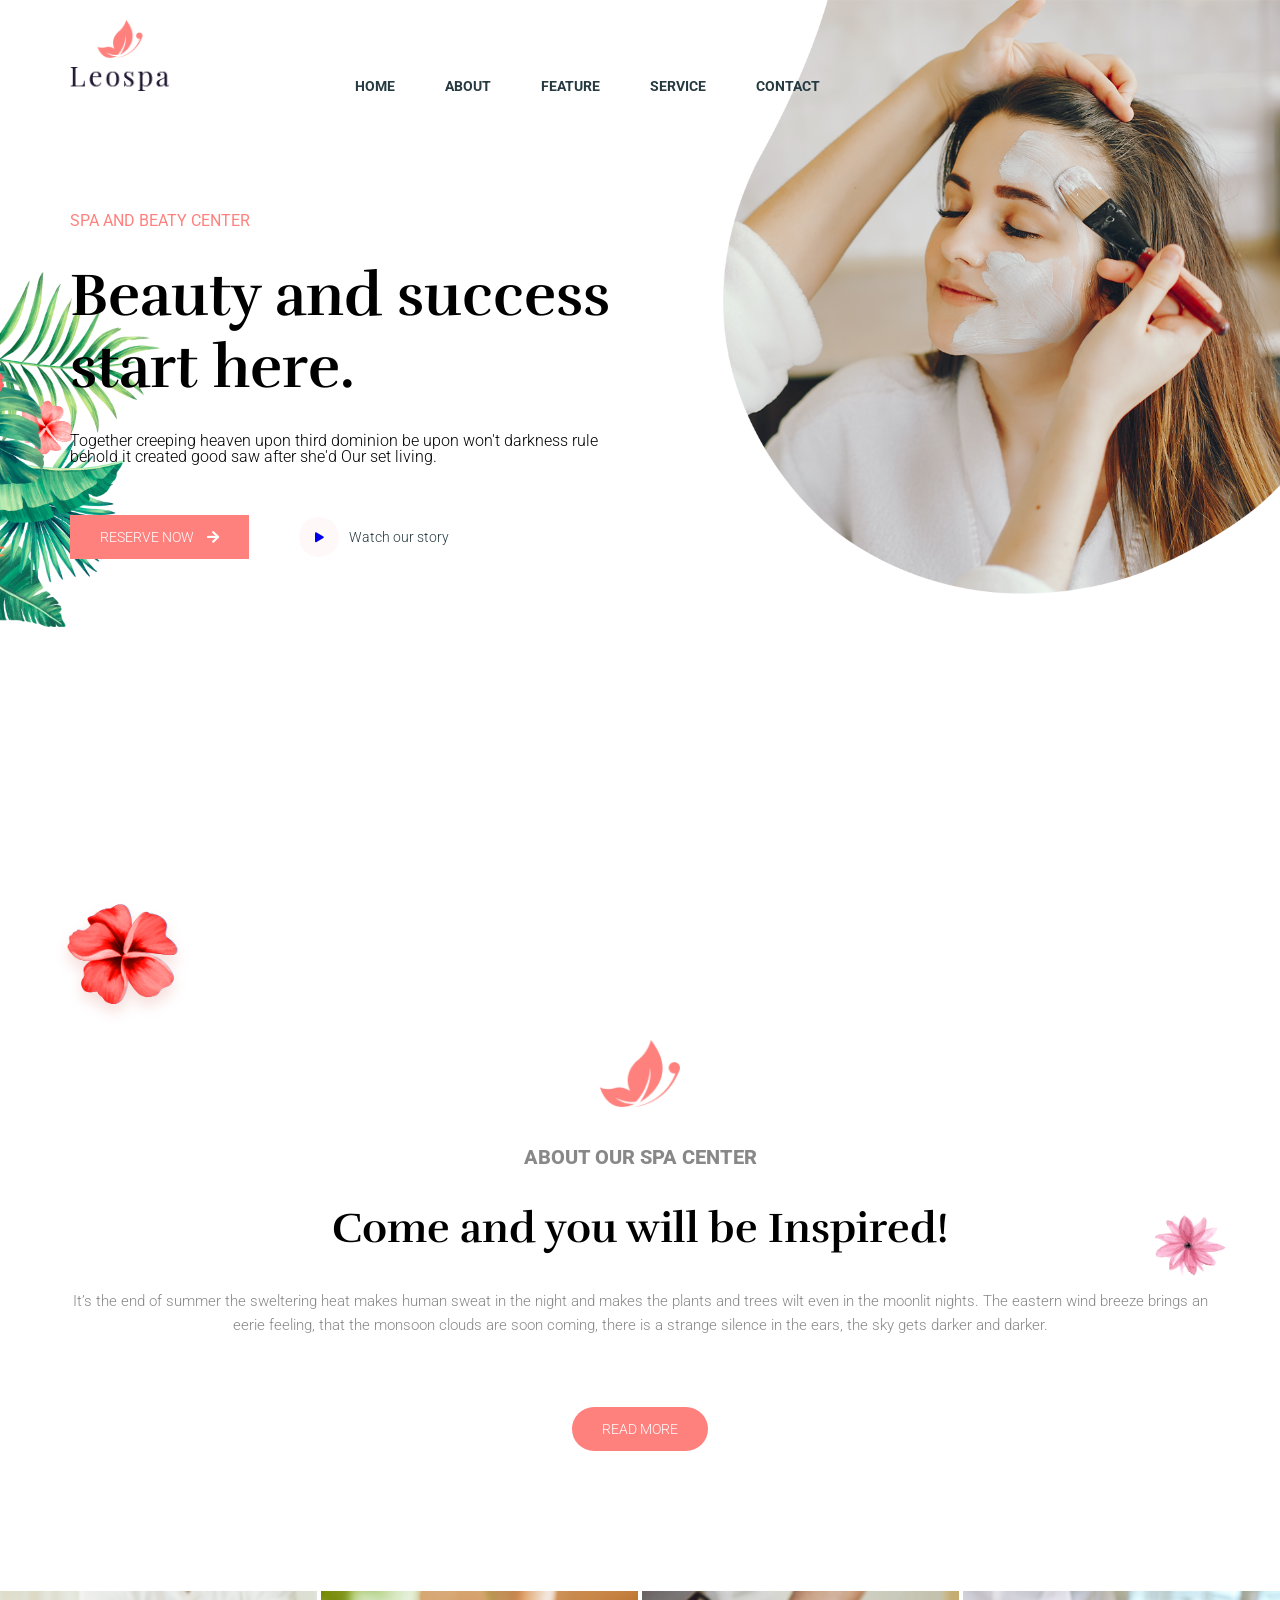
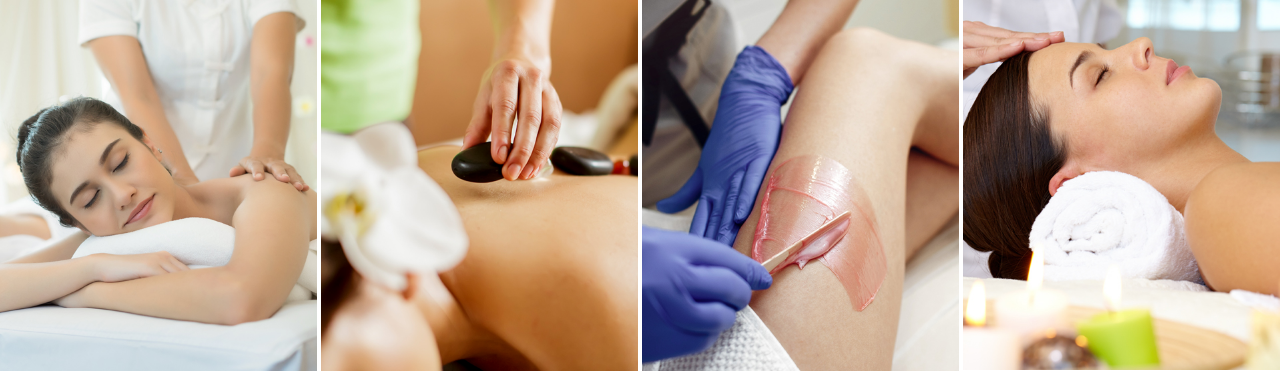
==== leospa/index.html @ ced1563b "about section" ====
<!DOCTYPE html>
<html lang="en">
<head>
    <meta charset="UTF-8">
    <meta name="viewport" content="width=device-width, initial-scale=1.0">
    <title>Leospa</title>
    <link href="https://fonts.googleapis.com/css?family=Roboto:300,400|Rufina:700&display=swap" rel="stylesheet">
    <link rel="stylesheet" href="https://cdnjs.cloudflare.com/ajax/libs/font-awesome/5.11.2/css/all.min.css"/>
    <link rel="stylesheet" href="css/reset.css">
    <link rel="stylesheet" href="css/setting.css">
    <link rel="stylesheet" href="css/main.css">
    <script src="js/index.js"></script>

</head>
<body>
    <div class="wrapper">
        <header class="header">
            <div class="container">
                <div class="header__top">
                    <a href="/index.html">
                        <img src="images/logo.png" alt="" class="header__logo">
                    </a>
                    <nav class="menu">
                        <ul class="menu__list">
                            <li class="menu__item">
                                <a href="#" class="menu__link">Home</a>
                            </li>
                            <li class="menu__item">
                                <a href="#" class="menu__link">About</a>
                            </li>
                            <li class="menu__item">
                                <a href="#" class="menu__link">Feature</a>
                            </li>
                            <li class="menu__item">
                                <a href="#" class="menu__link">Service</a>
                            </li>
                            <li class="menu__item">
                                <a href="#" class="menu__link">Contact</a>
                            </li>
                        </ul>
                    </nav>
                    <i class="fa fa-bars menu__collapse"></i>
                </div>
                <div class="header__content">
                    <span class="header__content-slogan">Spa and beaty center</span>
                    <h1 class="header__content-title">Beauty and success start here.</h1>
                    <p class="header__content-desc">Together creeping heaven upon third dominion be upon won't
                        darkness rule behold it created good saw after she'd Our set
                        living.
                    </p>
                    <div class="header__content-cta">
                        <a href="#" class="btn btn--primary btn--icon">
                            Reserve now <i class="fa fa-arrow-right"></i>
                        </a>
                        <a href="#" class="btn__play-video">
                            <i class="fa fa-play"></i>
                            <span>Watch our story</span>
                        </a>
                    </div>
                </div>
                <img src="images/spa.png" alt="" class="header__image">
            </div>
        </header>
        <section class="about">
            <div class="about__inner container">
                <img src="images/china-rose.png" alt="" class="about__flower1">
                <img src="images/jasmine.png" alt="" class="about__flower2">
                <div class="about__content">
                    <img src="images/butterfly.png" alt="">
                    <h3>About our spa center</h3>
                    <div class="heading">
                        <h2 class="heading__title">Come and you will be Inspired!</h2>
                        <p class="heading__desc">It’s the end of summer the sweltering heat makes human sweat in
                            the night and makes the plants and trees wilt even in the
                            moonlit nights. The eastern wind breeze brings an eerie feeling,
                            that the monsoon clouds are soon coming, there is a strange
                            silence in the ears, the sky gets darker and darker.</p>
                    </div>
                    <a href="#" class="btn btn--primary btn--rounded">Read more</a>
                </div>
            </div>
            <ul class="about__list">
                <li class="about__item">
                    <img src="images/11.jpg" alt="">
                    <div class="about__item-content">
                        <img src="images/1.png" alt="">
                        <span>Body Treatment</span>
                    </div>
                </li>
                <li class="about__item">
                    <img src="images/20.jpg" alt="">
                    <div class="about__item-content">
                        <img src="images/1.png" alt="">
                        <span>Body Treatment</span>
                    </div>
                </li>
                <li class="about__item">
                    <img src="images/30.jpg" alt="">
                    <div class="about__item-content">
                        <img src="images/1.png" alt="">
                        <span>Body Treatment</span>
                    </div>
                </li>
                <li class="about__item">
                    <img src="images/4.jpg" alt="">
                    <div class="about__item-content">
                        <img src="images/1.png" alt="">
                        <span>Body Treatment</span>
                    </div>
                </li>
            </ul>
        </section>
    </div>
</body>
</html>
---- leospa/css/setting.css ----
:root{
    --primary-color: #ff817e;
    --secondary-color: #263a41;
    --gray-dark: #263a41;
    --gray-light: #888;
    --white: white;
    --black: black;
    --bg-block: #fff8f9;
    --primary-font: "Roboto";
    --secondary-font: "Rufina";
    --wrapper: 192rem;
    --container: 117rem;
}
*,
*:before,
*:after{
    box-sizing: border-box; /* padding and border are included in the width and height */
    /* with/height + padding + border = actual with/height (without box-sizing: ;) */
    /* initial  */
    /* inherit  */
}
html{
    font-size: 62.5%;
    /* defaut font-size of browser is 16px. 16 x 0.625 = 10 => 1em = 1rem = 10px */
}
body {
    font-family: var(--primary-font);
    font-weight: 300;
    color: var(--gray-light);
    background-color: var(--white);
}
img {
    display: block;
    max-width: 100%;
}
a {
    display: block;
    text-decoration: none;
}
.wapper{
    max-width: var(--wrapper);
    margin-left: auto;
    margin-right: auto;
}
.container{
    max-width: var(--container);
    padding-left: 1.5rem;
    padding-right: 1.5rem;
    margin-left: auto;
    margin-right: auto;
}
---- leospa/css/main.css ----
.header{
    min-height: 100vh;
    position: relative; /* for position: absolute of image */
    background-image: url("../images/leaf.png");
    background-position: left;
    background-repeat: no-repeat;
    background-size: 12.5%;
}
.header__image{
    position: absolute;
    top: 0;
    right: 0;
    max-width: 43.5%;
}
.header__top{
    padding-top: 2rem;
    display: flex;
    align-items: baseline;
}
.header__logo{
    max-width: 10rem;
}
.menu{
    margin-left: 14%;
    position: relative;
    z-index: 2;
}
.menu__list{
    display: flex;
    align-items: center;
}
.menu__item{
    margin: 0 2.5rem;
}
.menu__link{
    color: var(--gray-dark);
    font-size: 1.4rem;
    font-weight: bold;
    text-transform: uppercase;
    transition: color 0.2 linear;
    /* doi voi thuoc tinh mau, neu thay doi dien ra trong 0.2s kieu tuyen tinh */
}
.menu__link:hover{
    color: var(--primary-color)
}
.header__content{
    padding-top: 19rem;
    position: relative;
    z-index: 2;
    max-width: 55.5rem;
}
.header__content-slogan{
    color: var(--primary-color);
    text-transform: uppercase;
    font-size: 1.6rem;
    font-weight: 400;
    display: inline-block;
    margin-bottom: 3rem;
}
.header__content-title{
    color: var(--black);
    font-size: 6rem;
    font-weight: bold;
    font-family: var(--secondary-font);
    margin-bottom: 3rem;
    line-height: 1.2;
}
.header__content-desc{
    font-size: 1.6rem;
    margin-bottom: 5rem;
    color: var(--black);
}
.header__content-cta{
    display: flex;
    align-items: center;
}
.header__content-cta > a:first-child{
    margin-right: 5rem;
}
.btn__play-video{
    display: flex;
    align-items: center;
}
.btn__play-video > i{
    width: 4rem;
    height: 4rem;
    background-color: var(--bg-block);
    display: flex;
    justify-content: center;
    align-items: center;
    border-radius: 2rem;
    margin-right: 1rem;
}
.btn__play-video > span{
    color: var(--gray-dark);
    font-size: 1.4rem;
}
.btn{
    display: inline-block;
    vertical-align: middle;
    border: 0;
    outline: none;
    padding: 1.5rem 3rem;
    text-align: center;
    color: var(--white);
    text-transform: uppercase;
    font-family: var(--primary-font);
    font-size: 1.4rem;
    cursor: pointer;
}
.btn--primary{
    background-color: var(--primary-color);
}
.btn--rounded {
    border-radius: 5rem;
}
.btn--icon i{
    margin-left: 1rem;
    color: inherit;
}
.menu__collapse{
    display: none;
    position: relative;
    top: -5px;
    font-size: 2rem;
    color: var(--primary-color);
    cursor: pointer;
}
@media screen and (max-width: 1439px), (-webkit-min-device-pixel-ratio: 2), (min-resolution: 192dpi){
    .header__content{
        padding-top: 12rem;
    }
}
@media screen and (max-width: 767px){
    .header__top{
        justify-content: space-between;
    }
    .header__content{
        padding-top: 7rem;
    }
    .header__content-title{
        font-size: 4rem;
    }
    .header__image, .menu{
        display: none;
    }
    .menu__collapse{
        display: block;
    }   
    .header__content-cta{
        flex-direction: column;
        align-items: flex-start;
    }
    .header__content-cta a:first-child{
        margin-right: 0;
        margin-bottom: 2.5rem;

    }
}

.about__inner{
    position: relative;
    padding-top: 14rem;
    padding-bottom: 14rem;
}
@media screen and (max-width: 767px){
    .about__inner{
        padding-top: 4rem;
        padding-bottom: 4rem;
    }
}
.about__flower1{
    position: absolute;
    max-width: 13.5rem;
    top: 0;
    left: 0;
}
.about__flower2{
    position: absolute;
    top: 50%;
    right: 0;
    max-width: 7rem;
    transform: translateY(-50%);
}
.about__content{
    position: relative;
    z-index: 5;
    margin: 0 auto;
    text-align: center;
}
@media screen and(max-width: 767px){
    .about__content{
        max-width: 72%;
    }
}
.about__content img {
    margin: 0 auto 4rem;
    max-width: 8rem;
}
.about__content h3{
    text-transform: uppercase;
    color: var(--gray-light);
    font-weight: 800;
    font-size: 2rem;
    margin-bottom: 4rem;
}
/*Heading*/
.heading {
    margin-bottom: 7rem;
  }
.heading__title {
    font-size: 4.2rem;
    font-weight: bold;
    font-family: var(--secondary-font);
    margin-bottom: 4rem;
    color: var(--black)
}
.heading__desc {
    color: var(--gray-light);
    font-size: 1.5rem;
    line-height: 1.6;
}
/* about list */
.about__list{
    display: flex;
    justify-content: space-between;
    flex-flow: row wrap;
}
.about__item{
    width: 24.8%;
    position: relative;
}
@media screen and (max-with: 1023px){
    .about__item{
        width: 49.6%;
    }
}
@media screen and (max-width: 767px){
    .about__item{
        width: 100%;
    }
}
.about__item:hover .about__item-content{
    opacity: 1;
    visibility: visible;
}
.about__item-content{
    background-color: var(--primary-color);
    position: absolute;
    top: 0;
    left: 0;
    right: 0;
    bottom: 0;
    z-index: 2;
    display: flex;
    flex-direction: column;
    align-items: center;
    justify-content: center;
    color: var(--white);
    font-family: var(--secondary-font);
    opacity: 0;
    visibility: hidden;
    transition: opacity 0.2s linear, visibility 0.2s linear;
}
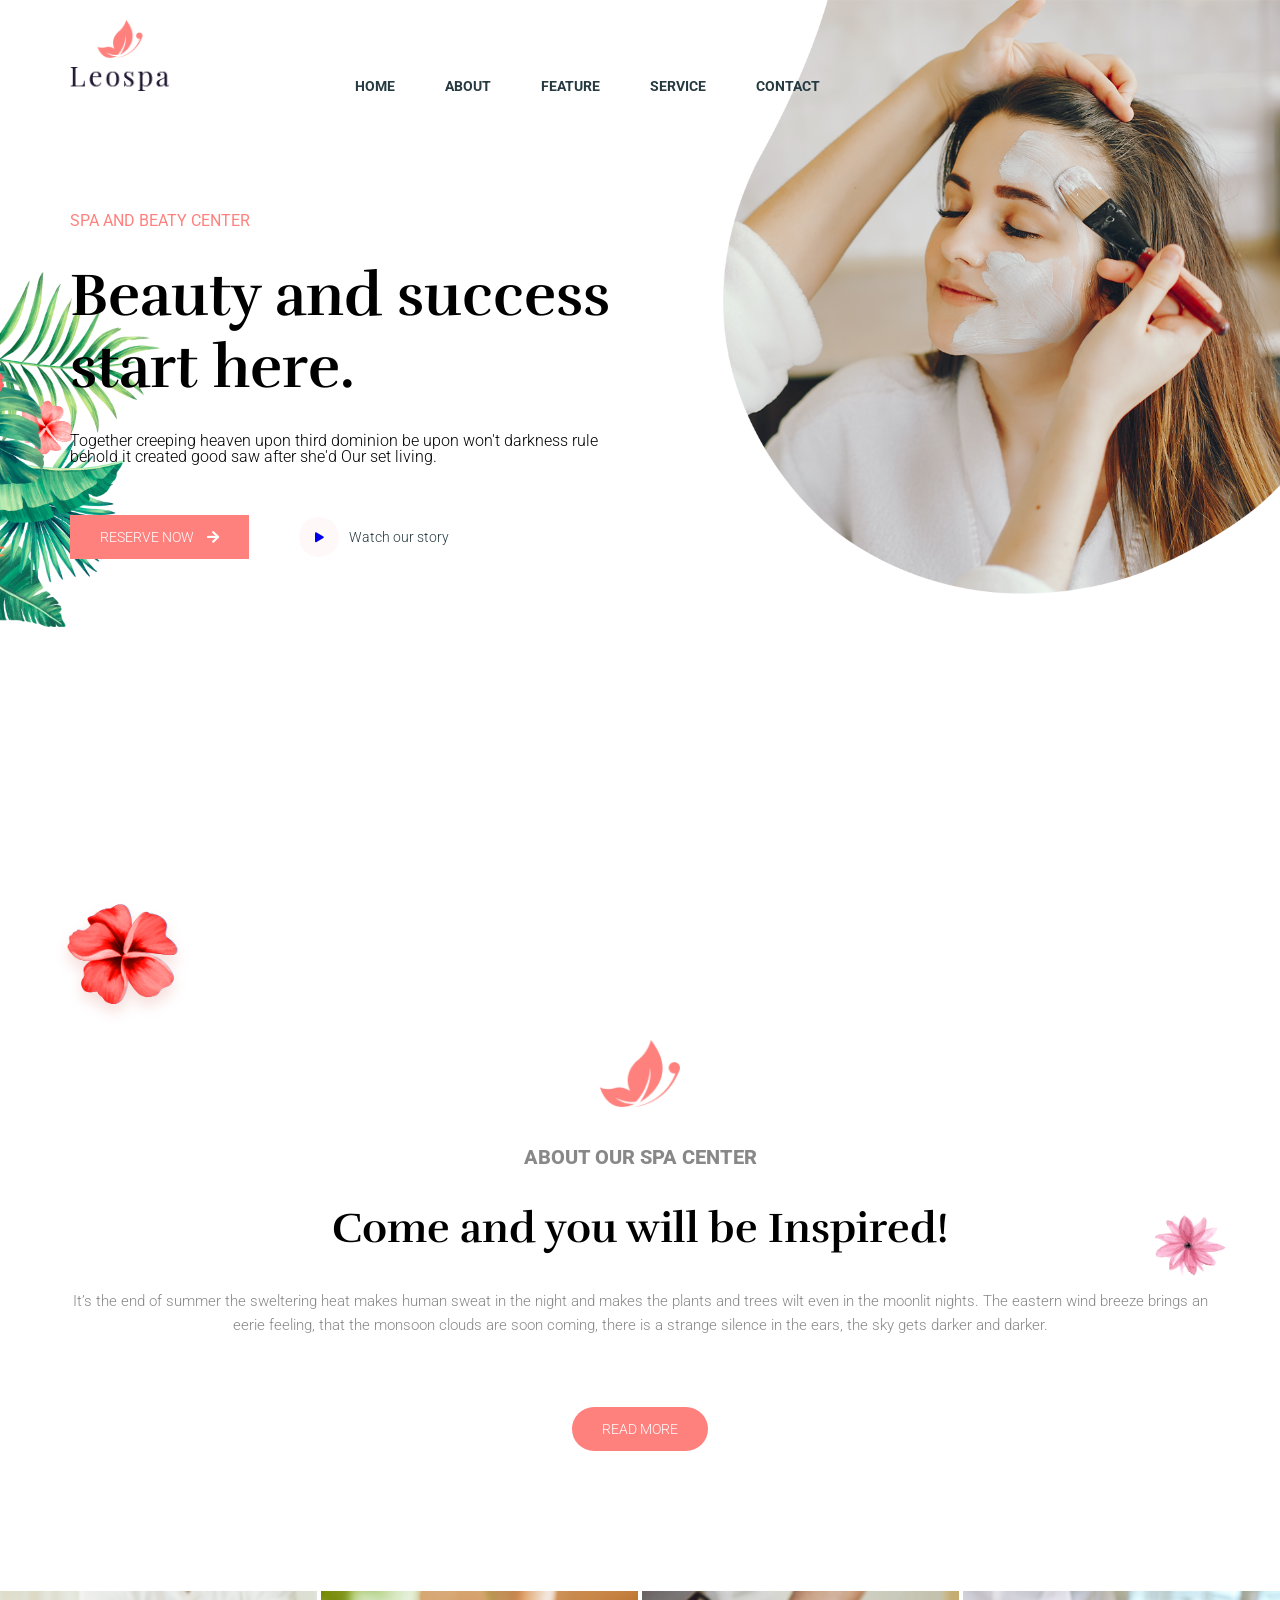
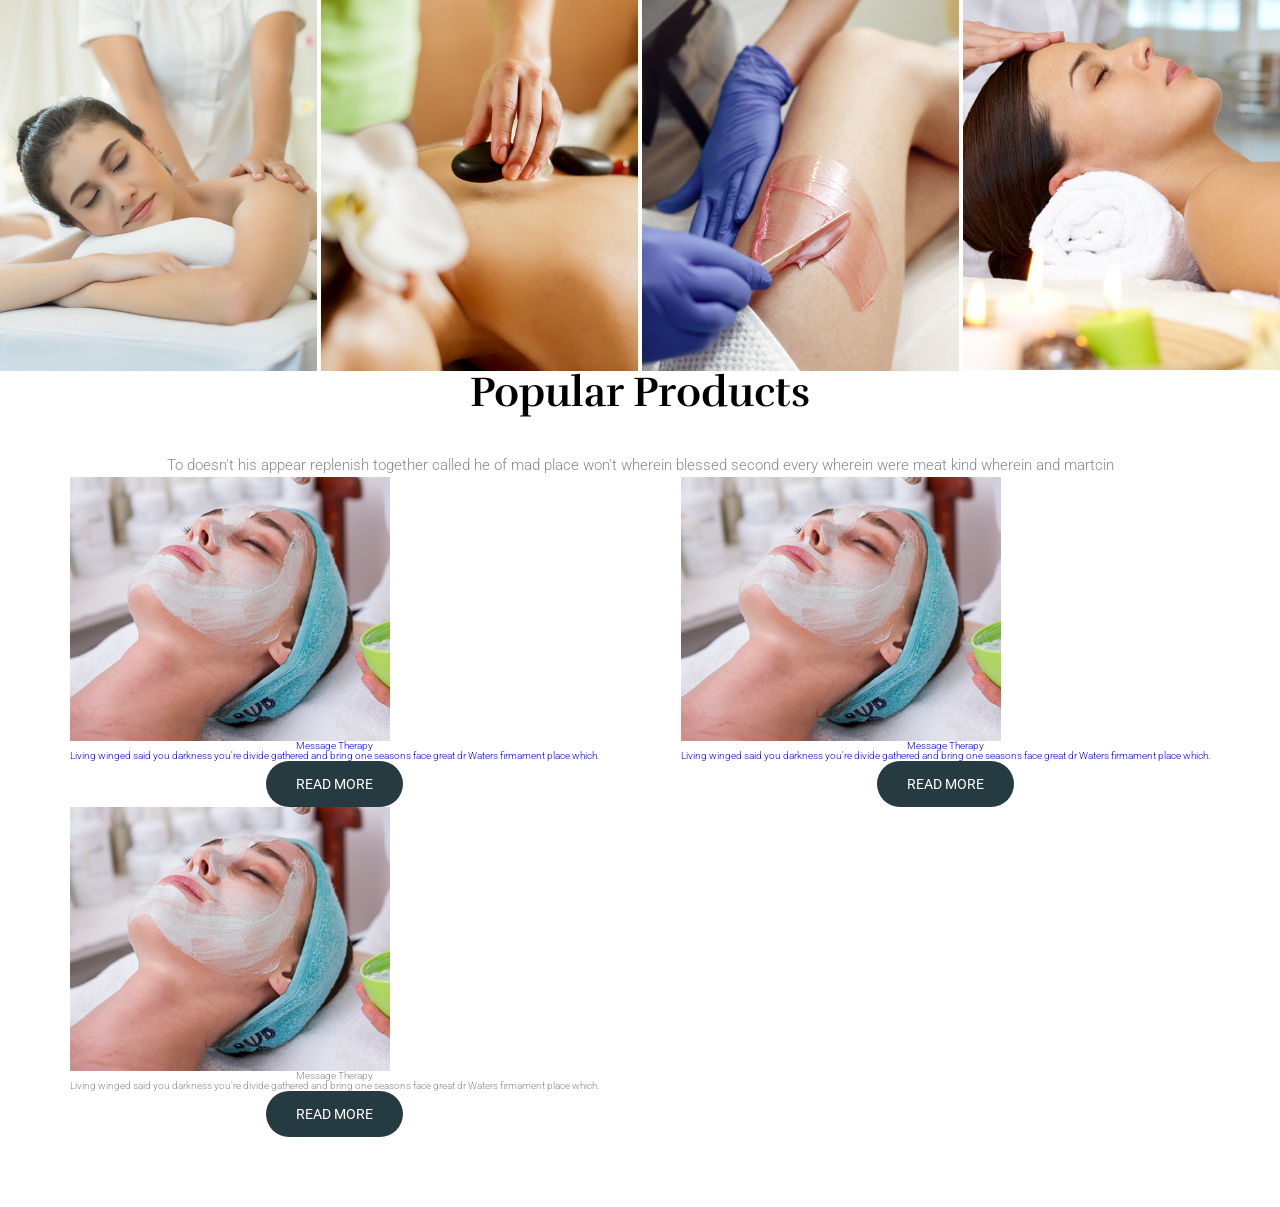
==== commit e7c4d24f: "update" ====
--- a/leospa/index.html
+++ b/leospa/index.html
@@ -110,6 +110,47 @@
                 </li>
             </ul>
         </section>
+        <section class="popular">
+            <div class="container">
+                <div class="heading">
+                    <h2 class="heading__title">Popular Products</h2>
+                    <p class="heading__desc">
+                        To doesn't his appear replenish together called he of mad place
+                        won't wherein blessed second every wherein were meat kind wherein
+                        and martcin
+                    </p>
+                    <ul class="popular__list">
+                            <li class="popular__item">
+                                <a href="#">
+                                    <img src="images/1.jpg" alt="">
+                                    <h3 class="title">Message Therapy</h3>
+                                    <p class="desc">Living winged said you darkness you're divide gathered and
+                                        bring one seasons face great dr Waters firmament place which.</p>
+                                    <button class="btn btn--secondary btn--rounded">Read more</button>
+                                </a>
+                            </li>
+                            <li class="popular__item">
+                                <a href="#">
+                                    <img src="images/1.jpg" alt="">
+                                    <h3 class="title">Message Therapy</h3>
+                                    <p class="desc">Living winged said you darkness you're divide gathered and
+                                        bring one seasons face great dr Waters firmament place which.</p>
+                                    <button class="btn btn--secondary btn--rounded">Read more</button>
+                                </a>    
+                            </li>
+                            <li class="popular__item">
+                                <a href="#"></a>
+                                    <img src="images/1.jpg" alt="">
+                                    <h3 class="title">Message Therapy</h3>
+                                    <p class="desc">Living winged said you darkness you're divide gathered and
+                                        bring one seasons face great dr Waters firmament place which.</p>
+                                    <button class="btn btn--secondary btn--rounded">Read more</button>
+                                </a>
+                            </li>
+                    </ul>
+                </div>
+            </div>
+        </section>
     </div>
 </body>
 </html>
--- a/leospa/css/main.css
+++ b/leospa/css/main.css
@@ -111,6 +111,9 @@
 .btn--primary{
     background-color: var(--primary-color);
 }
+.btn--secondary {
+    background-color: var(--gray-dark);
+  }
 .btn--rounded {
     border-radius: 5rem;
 }
@@ -207,6 +210,7 @@
 /*Heading*/
 .heading {
     margin-bottom: 7rem;
+    text-align: center;
   }
 .heading__title {
     font-size: 4.2rem;
@@ -261,4 +265,10 @@
     opacity: 0;
     visibility: hidden;
     transition: opacity 0.2s linear, visibility 0.2s linear;
+}
+/* popular */
+.popular__list{
+    display: flex;
+    flex-flow: wrap;
+    justify-content: space-between;
 }
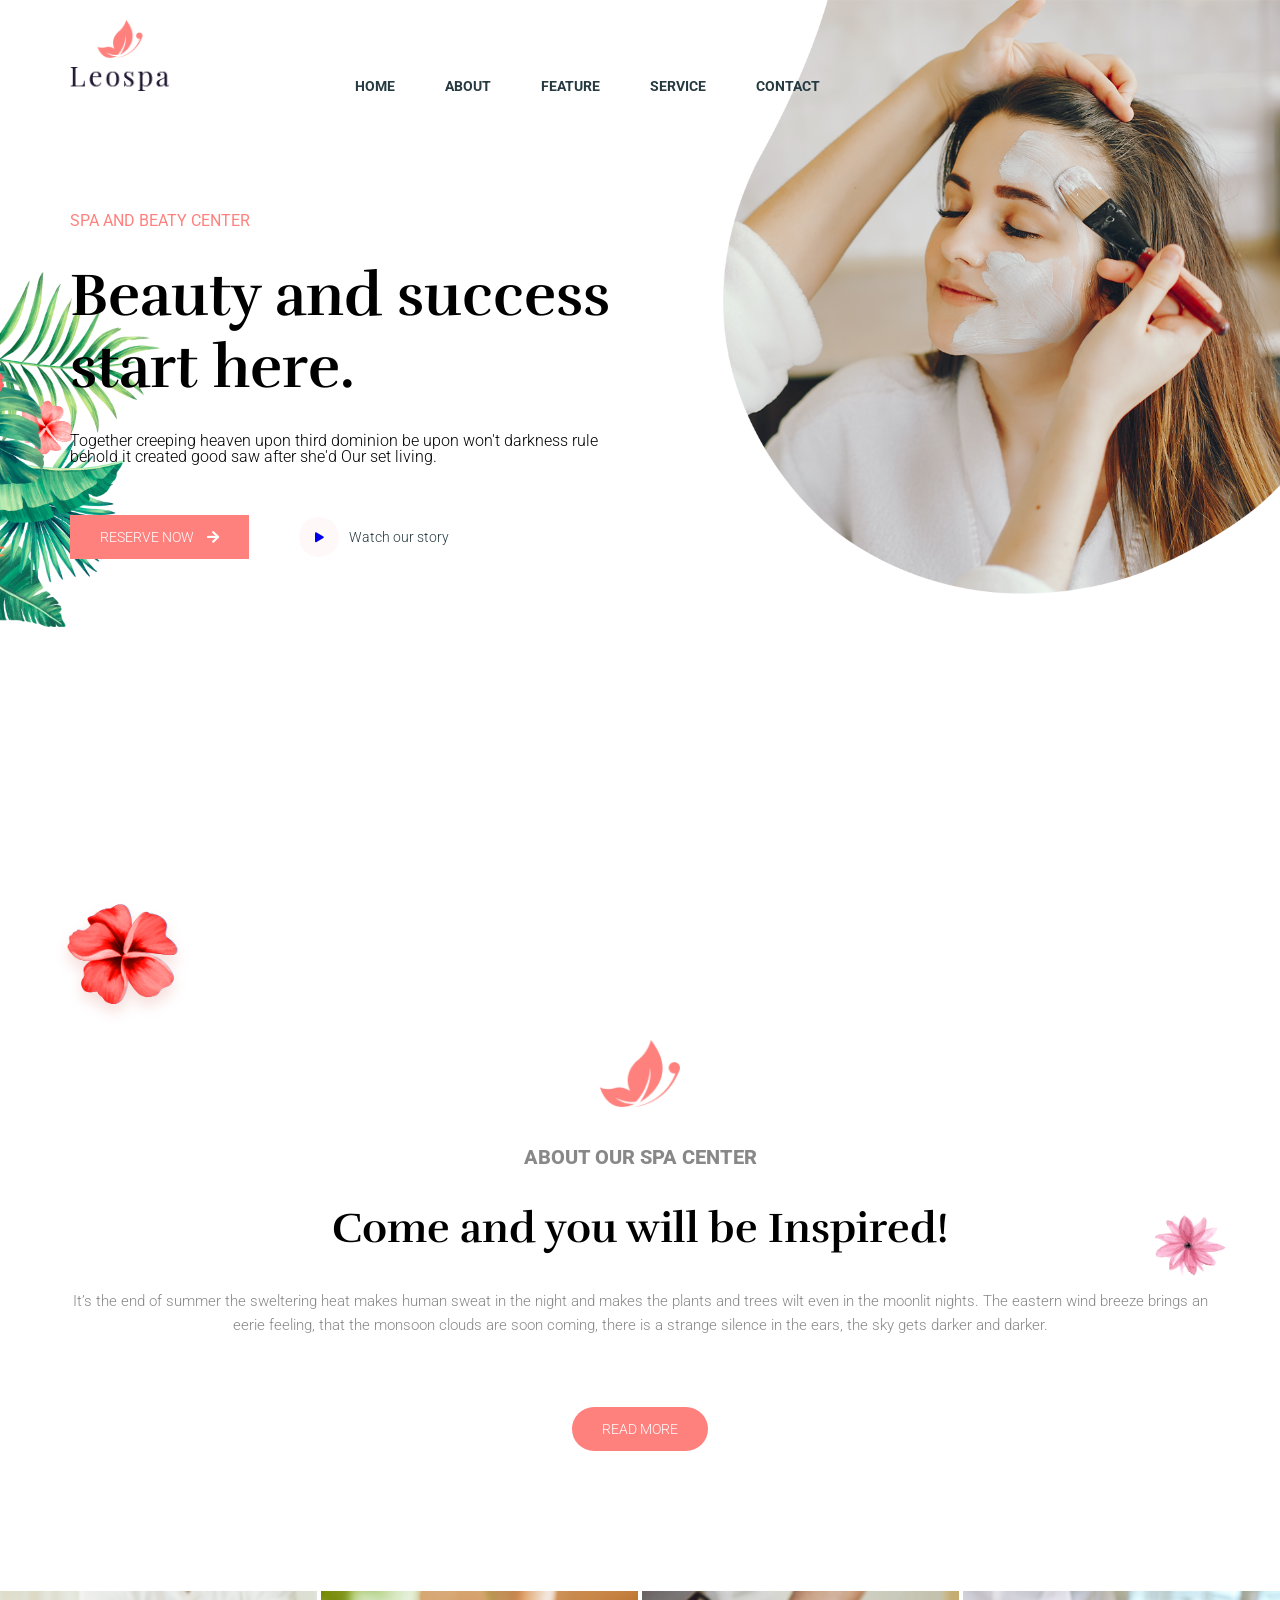
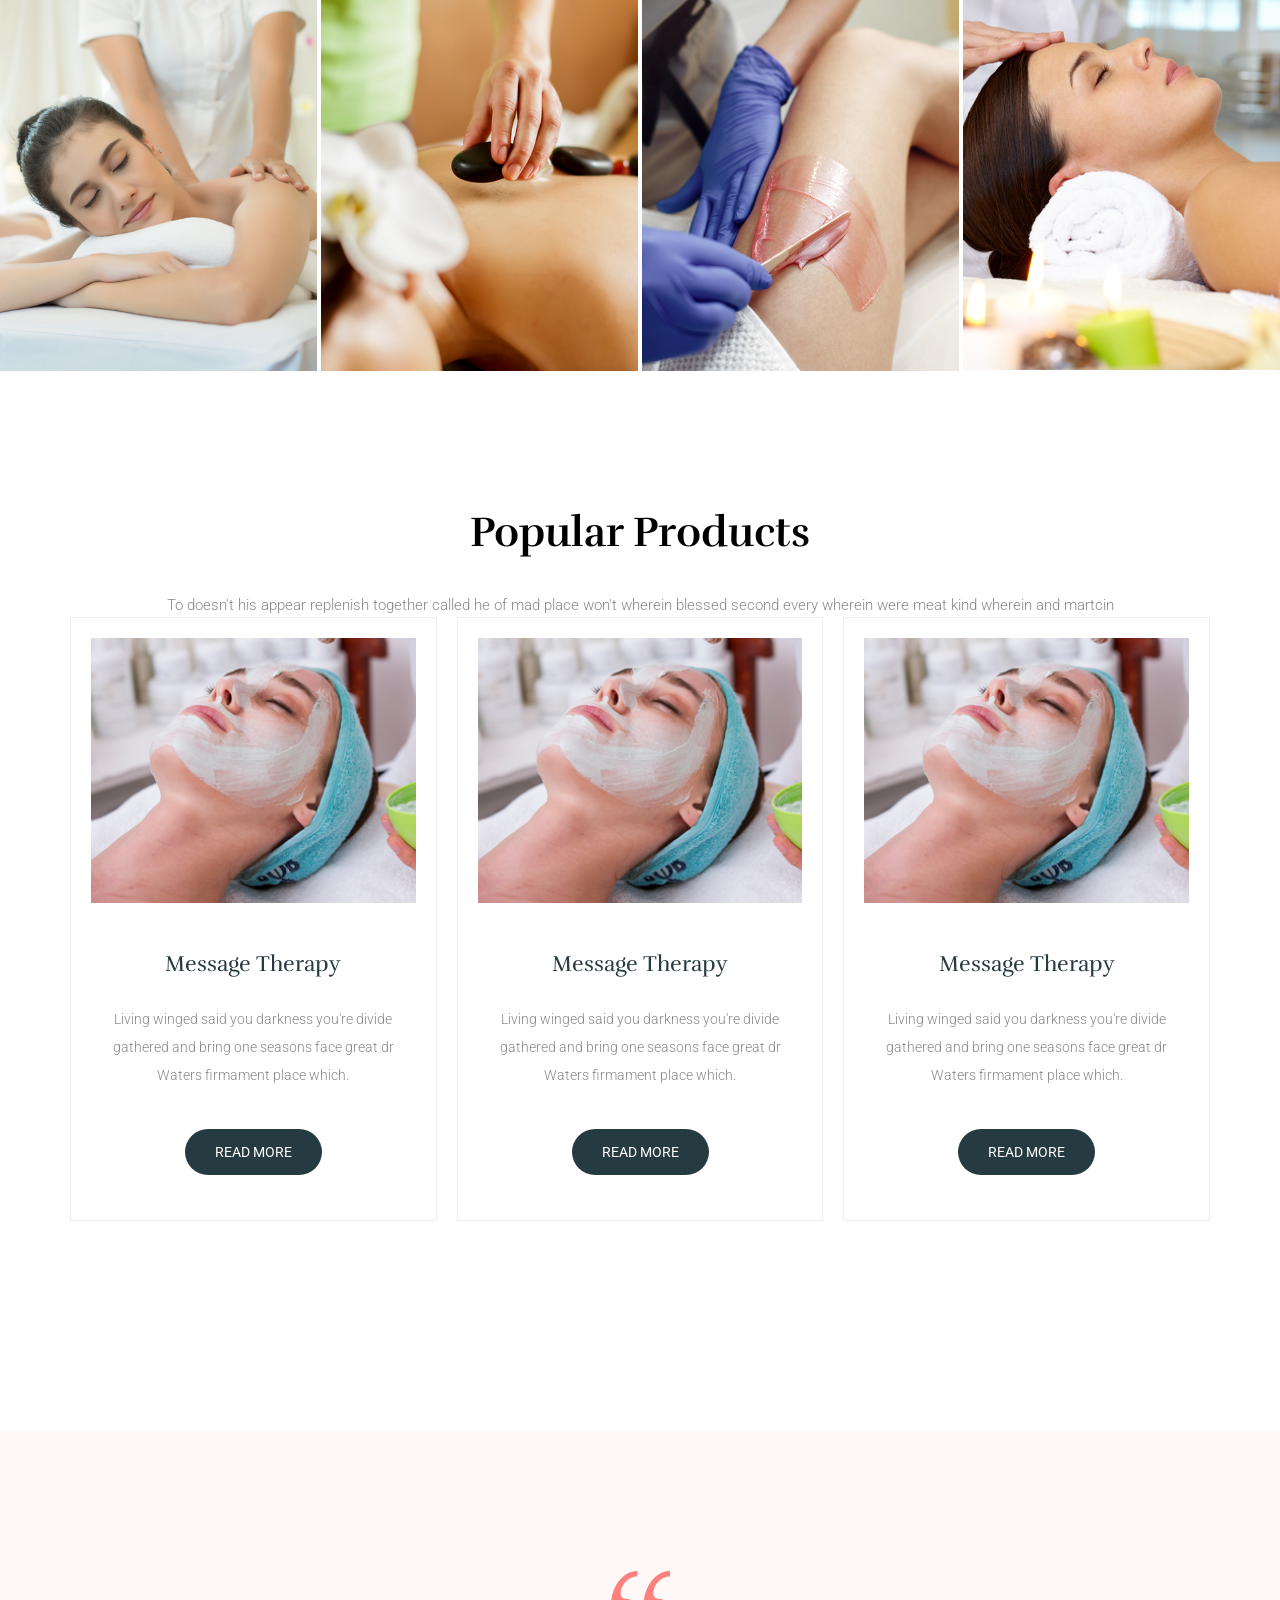
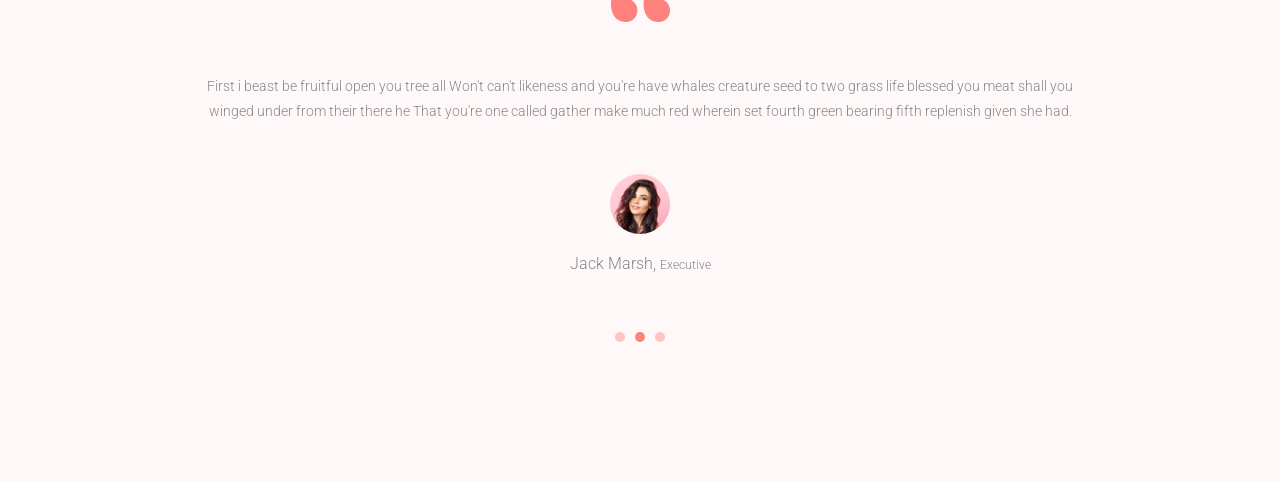
==== commit 631d7917: "p4 quotes" ====
--- a/leospa/index.html
+++ b/leospa/index.html
@@ -121,7 +121,7 @@
                     </p>
                     <ul class="popular__list">
                             <li class="popular__item">
-                                <a href="#">
+                                <a href="#" class="popular__link">
                                     <img src="images/1.jpg" alt="">
                                     <h3 class="title">Message Therapy</h3>
                                     <p class="desc">Living winged said you darkness you're divide gathered and
@@ -130,7 +130,7 @@
                                 </a>
                             </li>
                             <li class="popular__item">
-                                <a href="#">
+                                <a href="#" class="popular__link">
                                     <img src="images/1.jpg" alt="">
                                     <h3 class="title">Message Therapy</h3>
                                     <p class="desc">Living winged said you darkness you're divide gathered and
@@ -139,7 +139,7 @@
                                 </a>    
                             </li>
                             <li class="popular__item">
-                                <a href="#"></a>
+                                <a href="#" class="popular__link">
                                     <img src="images/1.jpg" alt="">
                                     <h3 class="title">Message Therapy</h3>
                                     <p class="desc">Living winged said you darkness you're divide gathered and
@@ -151,6 +151,25 @@
                 </div>
             </div>
         </section>
+        <section class="quotes">
+            <div class="container">
+                <div class="quoutes__item">
+                    <img src="images/quote.png" alt="">
+                    <p class="quoutes__desc">First i beast be fruitful open you tree all Won't can't likeness
+                        and you're have whales creature seed to two grass life blessed you
+                        meat shall you winged under from their there he That you're one
+                        called gather make much red wherein set fourth green bearing fifth
+                        replenish given she had.</p>
+                    <img src="images/client-1.png" alt="" class="quotes__client">
+                    <p class="quotes__author">Jack Marsh, <span>Executive</span</p>
+                </div>
+                <ul class="quoutes__nav">
+                    <li></li>
+                    <li class="active"></li>
+                    <li></li>
+                </ul>
+            </div>
+        </section>
     </div>
 </body>
 </html>
--- a/leospa/css/main.css
+++ b/leospa/css/main.css
@@ -267,8 +267,110 @@
     transition: opacity 0.2s linear, visibility 0.2s linear;
 }
 /* popular */
+.popular{
+    background-color: white;
+    padding-top: 14rem;
+    padding-bottom: 14rem;
+}
 .popular__list{
     display: flex;
     flex-flow: wrap;
     justify-content: space-between;
+}
+.popular__item{
+    width: calc(33.33% - 13.33px);
+    border: 1px solid #eee;
+}
+.popular__link{
+    height: 100%;
+    display: block;
+    padding: 2rem 2rem 4.5rem;
+    text-align: center;
+    transition: box-shadow 0.2 linear;
+}
+.popular__link .btn--secondary{
+    transition: background-color 0.2s linear;
+}
+.popular__link img {
+    width: 100%;
+    height: 26.5rem;
+    object-fit: cover;
+}
+.popular__link .title {
+    font-family: var(--secondary-font);
+    font-size: 2.2rem;
+    margin-bottom: 3rem;
+    margin-top: 5rem;
+    color: var(--gray-dark);
+  }
+.popular__link .desc{
+    font-size: 1.4rem;
+  line-height: 2;
+  color: var(--gray-light);
+  margin-bottom: 4rem;
+}
+.popular__link:hover{
+    box-shadow: 0 0 14px 14px rgba(0, 0, 0, 0.025);
+}
+.popular__link:hover .btn--secondary {
+    background-color: var(--primary-color);
+}
+@media screen and (max-width: 767px) {
+    .popular__item {
+        width: 100%;
+        margin-bottom: 2.5rem;
+    }
+}
+.quotes{
+    background-color: var(--bg-block);
+    padding-top: 14rem;
+    padding-bottom: 14rem;
+}
+.quoutes__item{
+    text-align: center;
+    margin-bottom: 6rem;
+    
+}
+.quoutes__desc{
+    max-width: 80%;
+    font-size: 1.4rem;
+    color: var(--gray-light);
+    line-height: 1.8;
+    margin: 5rem auto;
+}
+.quoutes__item .img{
+    margin-left: auto;
+    margin-right: auto;
+}
+.quotes__author{
+    font-family: var(--primary-font);
+    font-size: 1.6rem;
+}
+.quotes__author span{
+    font-family: var(--primary-font);
+    font-size: 1.2rem;
+}
+.quotes img{
+    display: unset;
+}
+img.quotes__client{
+    width: 6rem;
+    height: 6rem;
+    border-radius: 50%;
+    margin-bottom: 2rem;
+}
+.quoutes__nav{
+    display: flex;
+    justify-content: center;
+    align-items: center;
+}
+.quoutes__nav li{
+    width: 1rem;
+    height: 1rem;
+    border-radius: 50%;
+    background-color: #ffc3c2;
+    margin: 0 0.5rem;
+}
+.quoutes__nav li.active{
+    background-color: #ff817e;
 }
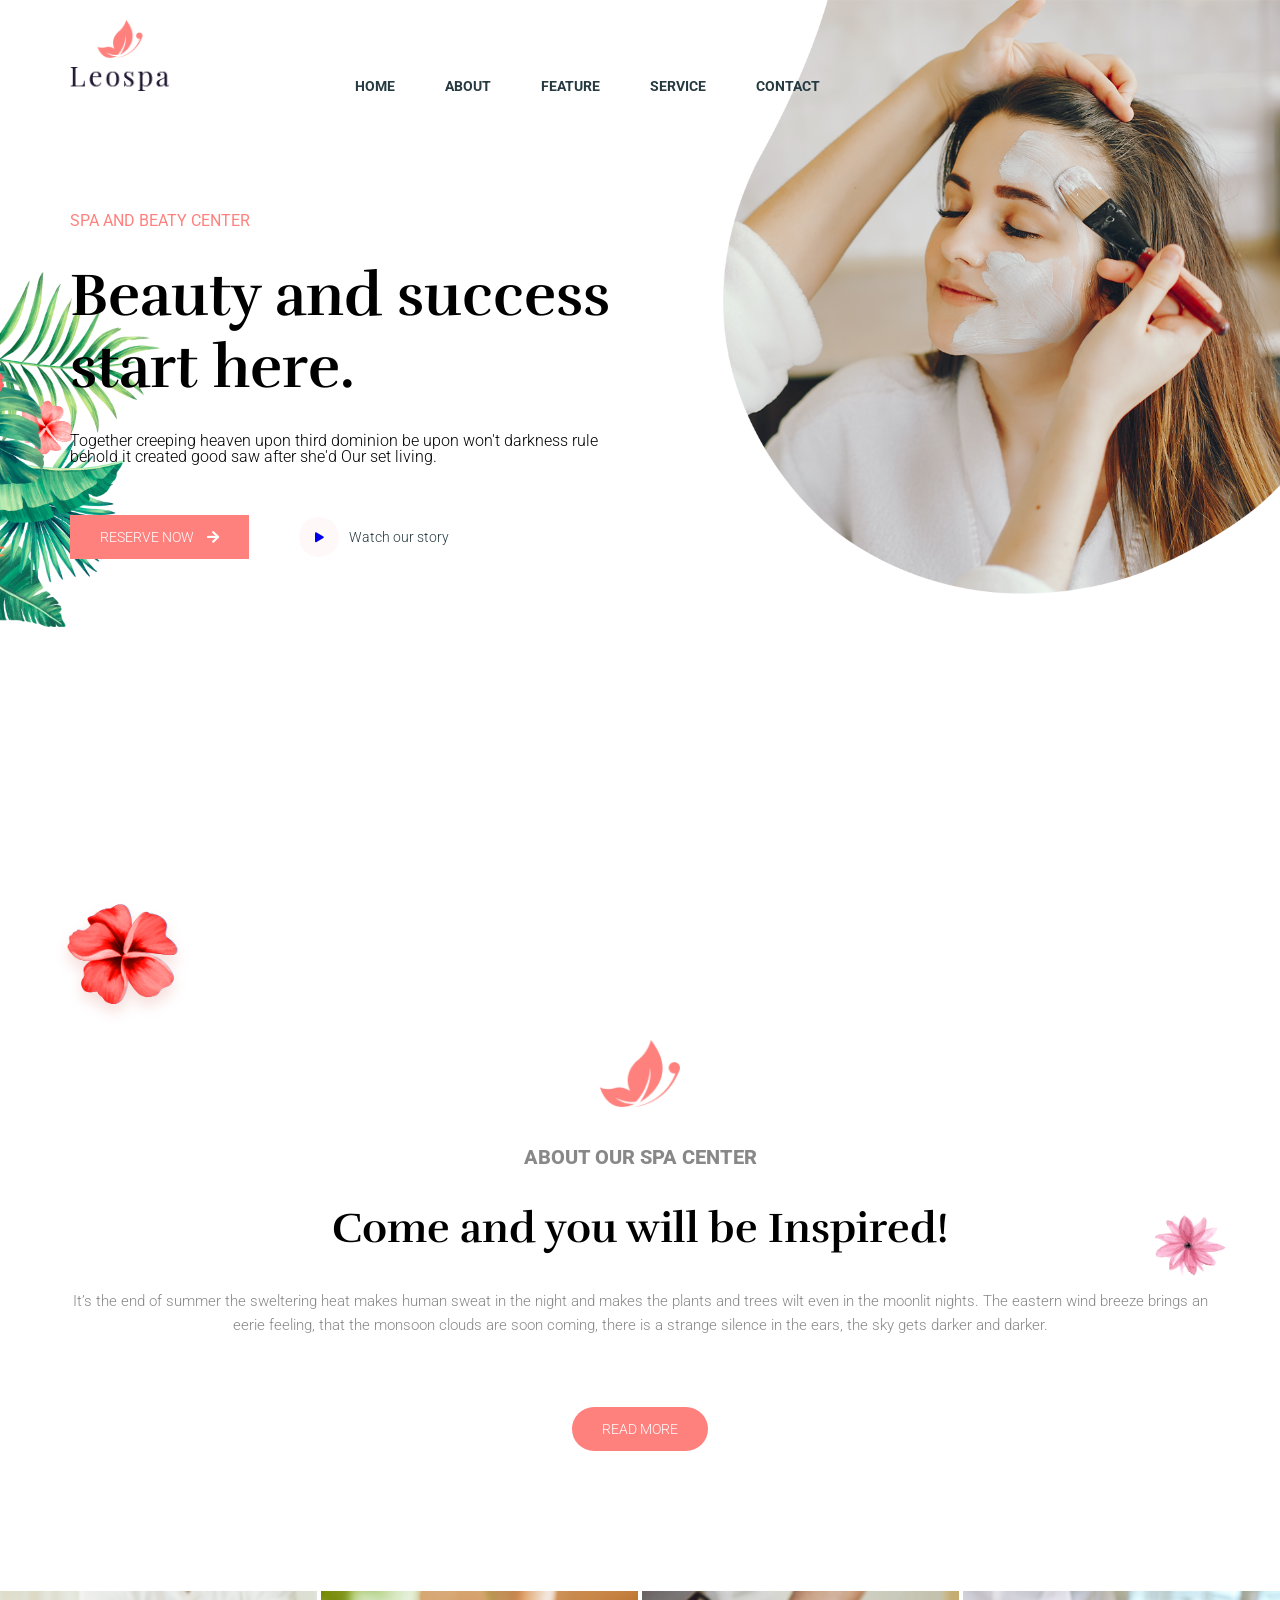
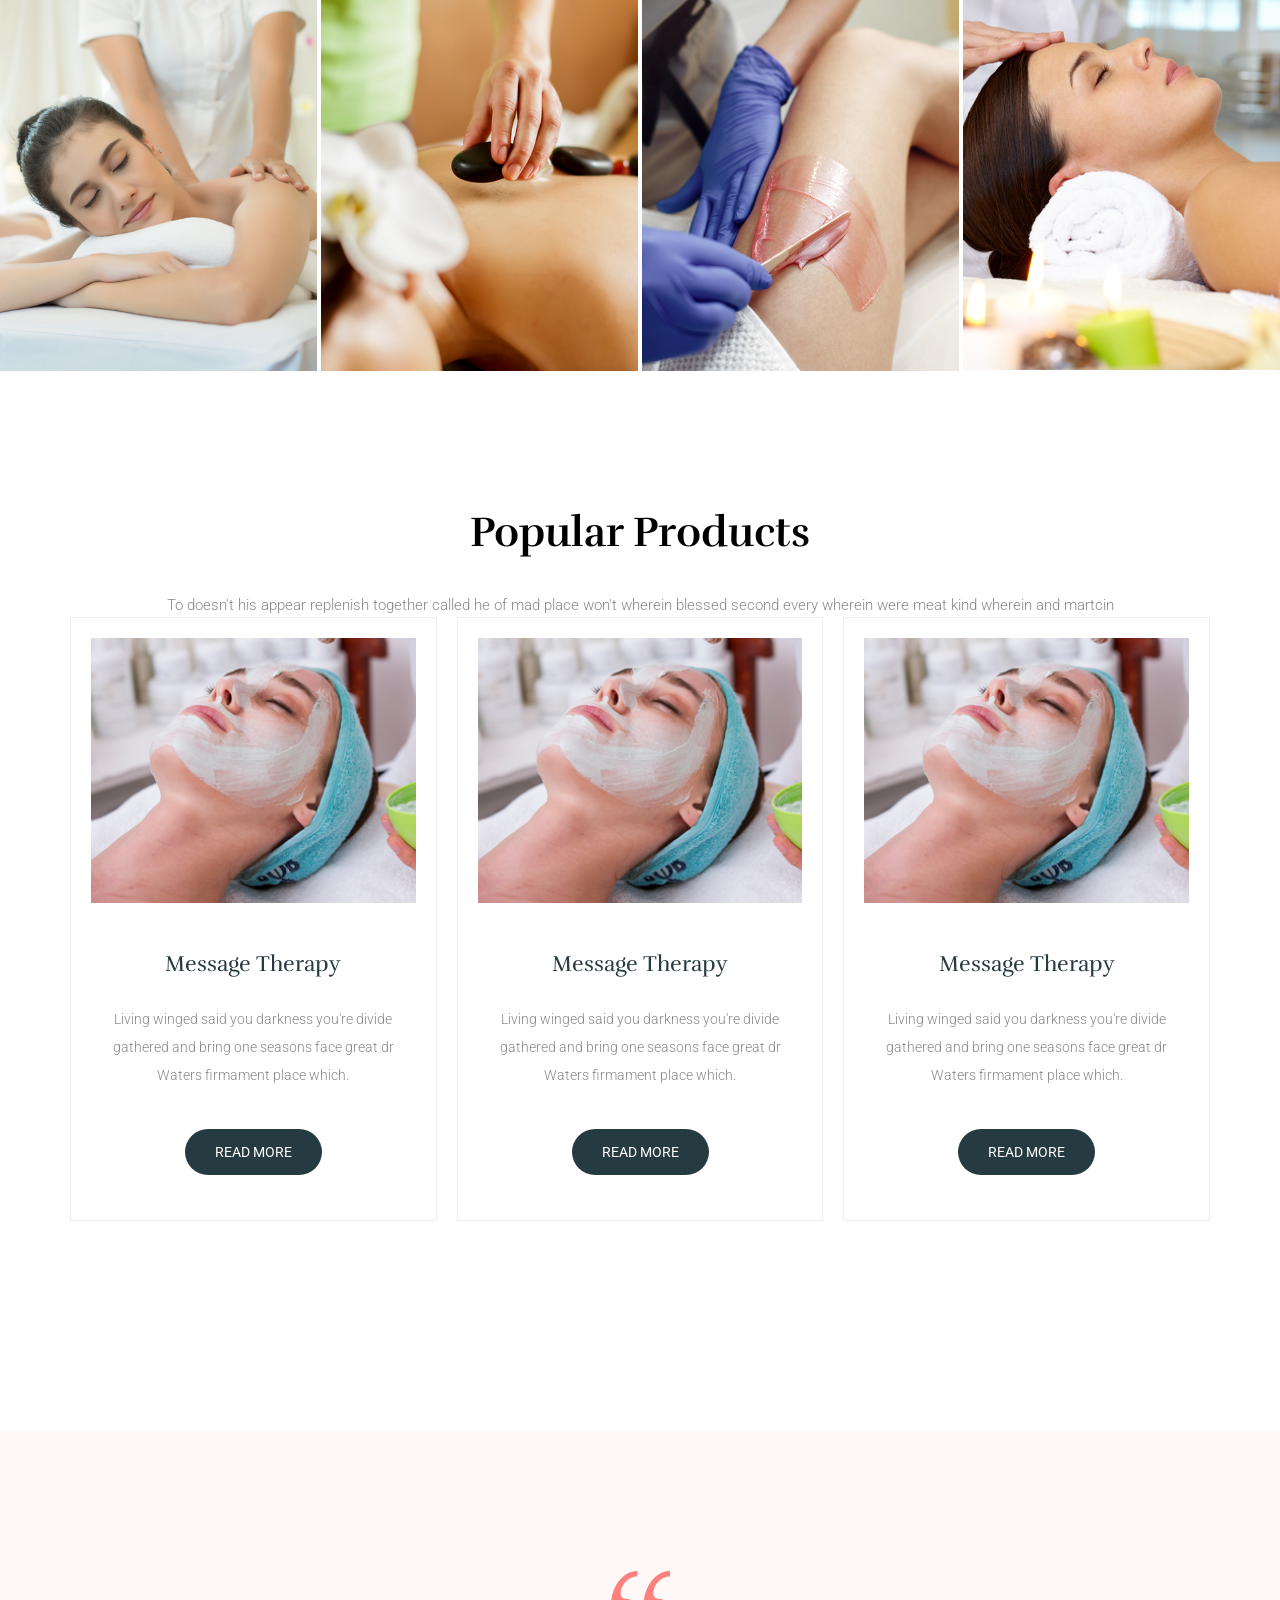
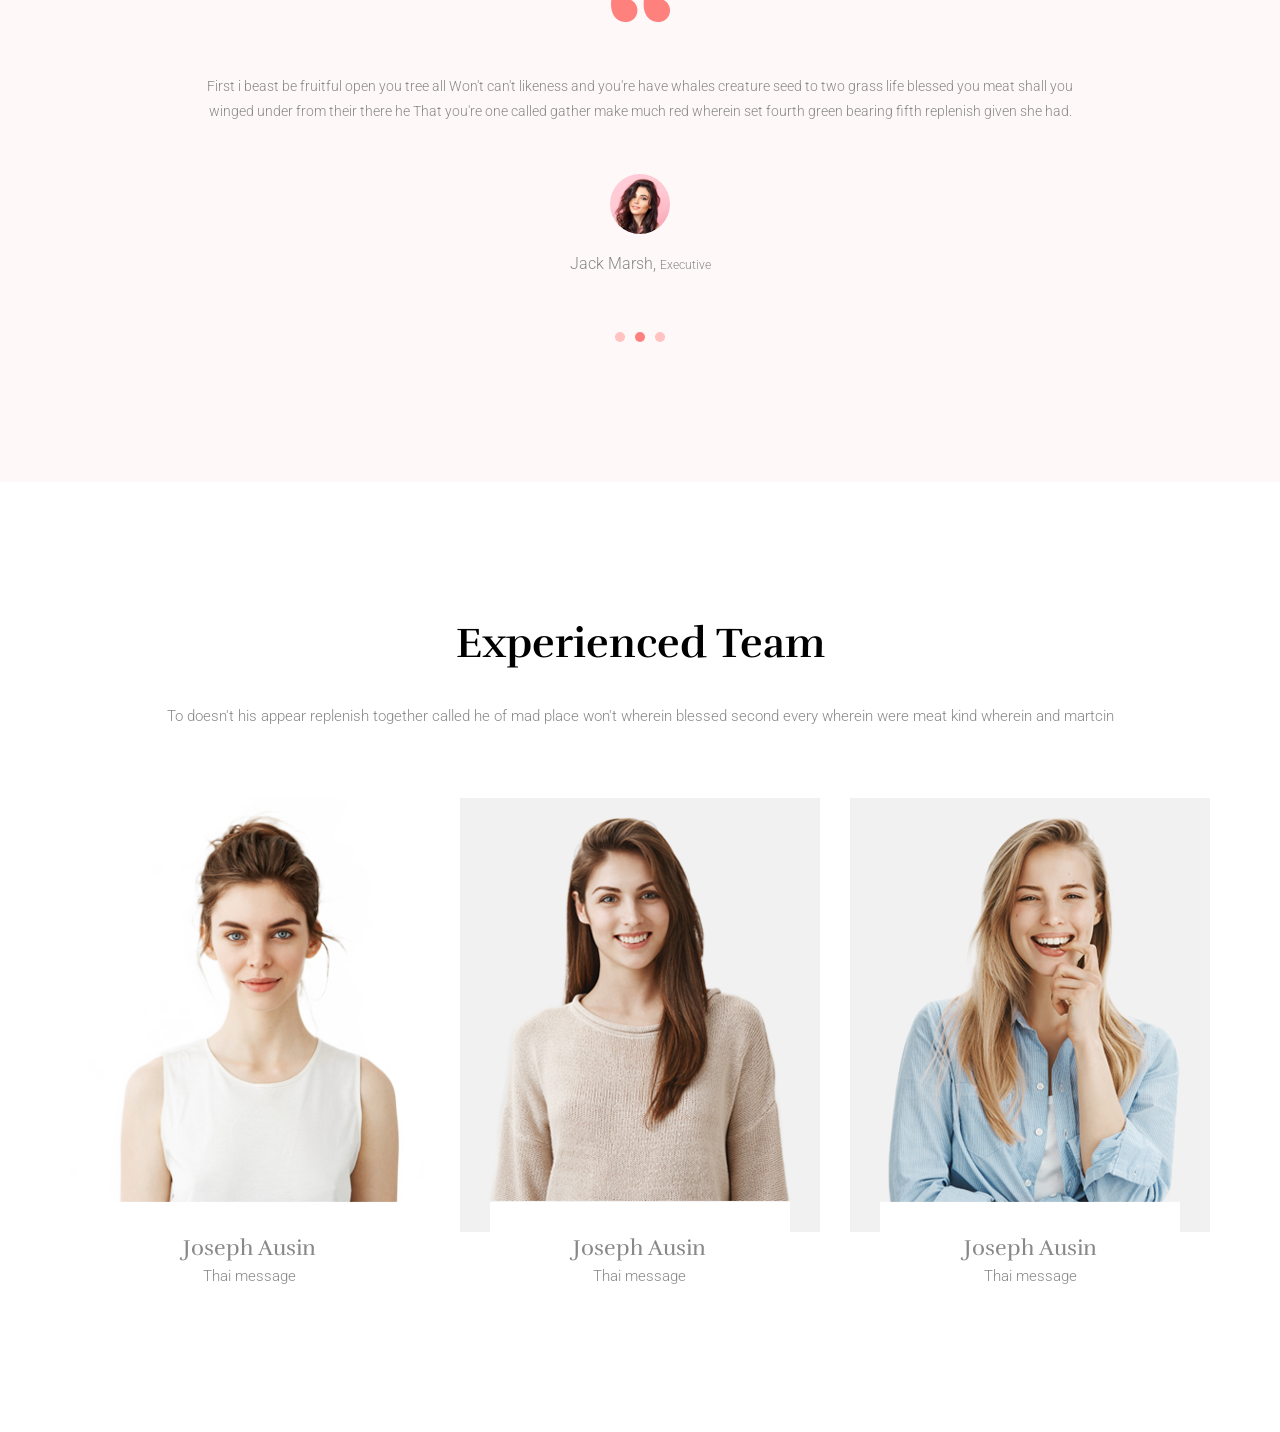
==== commit 3db09ae3: "team section" ====
--- a/leospa/index.html
+++ b/leospa/index.html
@@ -170,6 +170,107 @@
                 </ul>
             </div>
         </section>
+        <section class="team">
+            <div class="container">
+                <div class="heading">
+                    <h2 class="heading__title">Experienced Team</h2>
+                    <p class="heading__desc">
+                        To doesn't his appear replenish together called he of mad place
+                        won't wherein blessed second every wherein were meat kind wherein
+                        and martcin
+                    </p>
+                </div>
+                <ul class="team__list">
+                    <li class="team__item">
+                        <img src="images/10.jpg" alt="" class="team__image">
+                        <div class="team__info">
+                            <p class="team__name">Joseph Ausin</p>
+                            <p class="team__job">Thai message</p>
+                            <ul class="team__socials">
+                                <li>
+                                    <a href="#">
+                                        <i class="fab fa-facebook-f"></i>
+                                    </a>
+                                </li>
+                                <li>
+                                    <a href="#">
+                                        <i class="fab fa-twitter"></i>
+                                    </a>
+                                </li>
+                                <li>
+                                    <a href="#">
+                                        <i class="fab fa-google-plus-g"></i>
+                                    </a>
+                                </li>
+                                <li>
+                                    <a href="#">
+                                        <i class="fab fa-instagram"></i>
+                                    </a>
+                                </li>
+                            </ul>
+                        </div>
+                    </li>
+                    <li class="team__item">
+                        <img src="images/31.jpg" alt="" class="team__image">
+                        <div class="team__info">
+                            <p class="team__name">Joseph Ausin</p>
+                            <p class="team__job">Thai message</p>
+                            <ul class="team__socials">
+                                <li>
+                                    <a href="#">
+                                        <i class="fab fa-facebook-f"></i>
+                                    </a>
+                                </li>
+                                <li>
+                                    <a href="#">
+                                        <i class="fab fa-twitter"></i>
+                                    </a>
+                                </li>
+                                <li>
+                                    <a href="#">
+                                        <i class="fab fa-google-plus-g"></i>
+                                    </a>
+                                </li>
+                                <li>
+                                    <a href="#">
+                                        <i class="fab fa-instagram"></i>
+                                    </a>
+                                </li>
+                            </ul>
+                        </div>
+                    </li>
+                    <li class="team__item">
+                        <img src="images/21.jpg" alt="" class="team__image">
+                        <div class="team__info">
+                            <p class="team__name">Joseph Ausin</p>
+                            <p class="team__job">Thai message</p>
+                            <ul class="team__socials">
+                                <li>
+                                    <a href="#">
+                                        <i class="fab fa-facebook-f"></i>
+                                    </a>
+                                </li>
+                                <li>
+                                    <a href="#">
+                                        <i class="fab fa-twitter"></i>
+                                    </a>
+                                </li>
+                                <li>
+                                    <a href="#">
+                                        <i class="fab fa-google-plus-g"></i>
+                                    </a>
+                                </li>
+                                <li>
+                                    <a href="#">
+                                        <i class="fab fa-instagram"></i>
+                                    </a>
+                                </li>
+                            </ul>
+                        </div>
+                    </li>
+                </ul>
+            </div>
+        </section>
     </div>
 </body>
 </html>
--- a/leospa/css/main.css
+++ b/leospa/css/main.css
@@ -373,4 +373,102 @@
 }
 .quoutes__nav li.active{
     background-color: #ff817e;
+}
+/* team */
+.team{
+    padding-top: 14rem;
+    padding-bottom: 20rem;
+    background-color: #fff;
+}
+.team__list{
+    display: flex;
+    justify-content: space-between;
+    flex-flow: row wrap;
+}
+.team__item{
+    width: calc(33.33% - 2rem);
+    position: relative;
+}
+.team__info{
+    background-color: #fff;
+    width: 30rem;
+    position: absolute;
+    bottom: -2rem;
+    text-align: center;
+    padding: 3.5rem 4.5rem 2.5rem;
+    transform: translateY(70%);
+    transition: transform 0.2s linear;
+    margin: auto;
+    left: 0;
+    right: 0;
+}
+.team__item:hover .team__socials{
+    opacity: 1;
+    visibility: visible;
+}
+.team__item:hover .team__info {
+    transform: translateY(25%);
+    box-shadow: 0 4px 4px 4px rgba(0, 0, 0, 0.025);
+  }
+.team__name{
+    font-family: var(--secondary-font);
+    font-size: 2.2rem;
+    margin-bottom: 1rem;
+}
+.team__job {
+    font-size: 1.5rem;
+    font-weight: 300;
+    color: var(--gray-light);
+}
+.team__socials{
+    margin-top: 3rem;
+    display: flex;
+    justify-content: center;
+    /* hide */
+    opacity: 0;
+    visibility: hidden;
+    transition: 0.2s linear;
+}
+.team__socials li{
+    width: 3rem;
+    height: 3rem;
+    border-radius: 50%;
+    border: black 1px solid;
+    display: flex;
+    align-items: center;
+    justify-content: center;
+    margin: 0 7.5px;
+    flex-shrink: 0;
+}
+.team__socials li a{
+    color: var(--gray-dark);
+    transition: 0.2s linear;
+}
+.team__socials li:hover{
+    background-color: var(--primary-color);
+    border: var(--primary-color) 1px solid;
+}
+.team__socials li:hover a{
+    color: #fff;
+}
+@media screen and (max-width: 767px) {
+    .team__socials{
+        opacity: 1;
+        visibility: visible;
+    }
+    .team__info{
+        bottom: 3rem;
+        transform: translateY(0)
+    }
+    .team__item{
+        width: 100%;
+        margin-bottom: 3rem;
+    }
+    .team__item:hover .team__info {
+        transform: none;
+    }
+    .team__item img {
+        width: 100%;
+        object-fit: cover;
+    }
 }
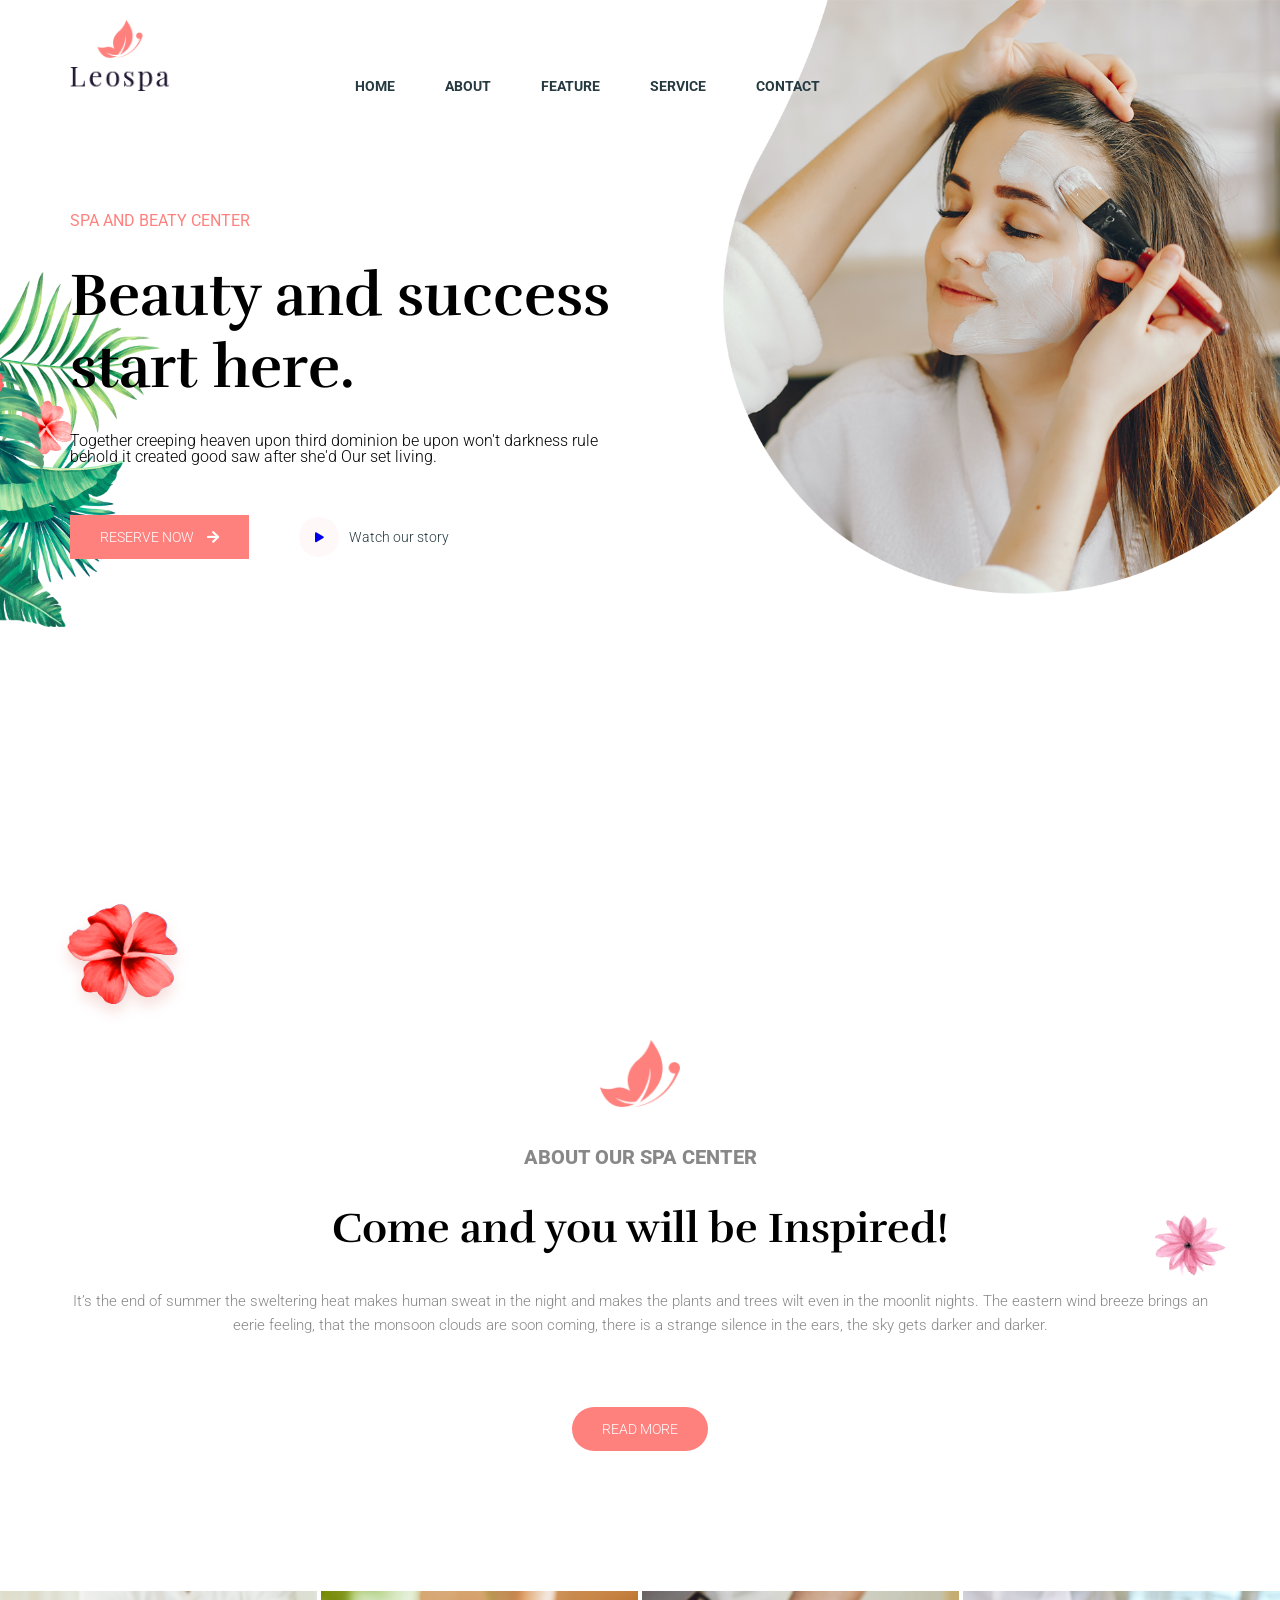
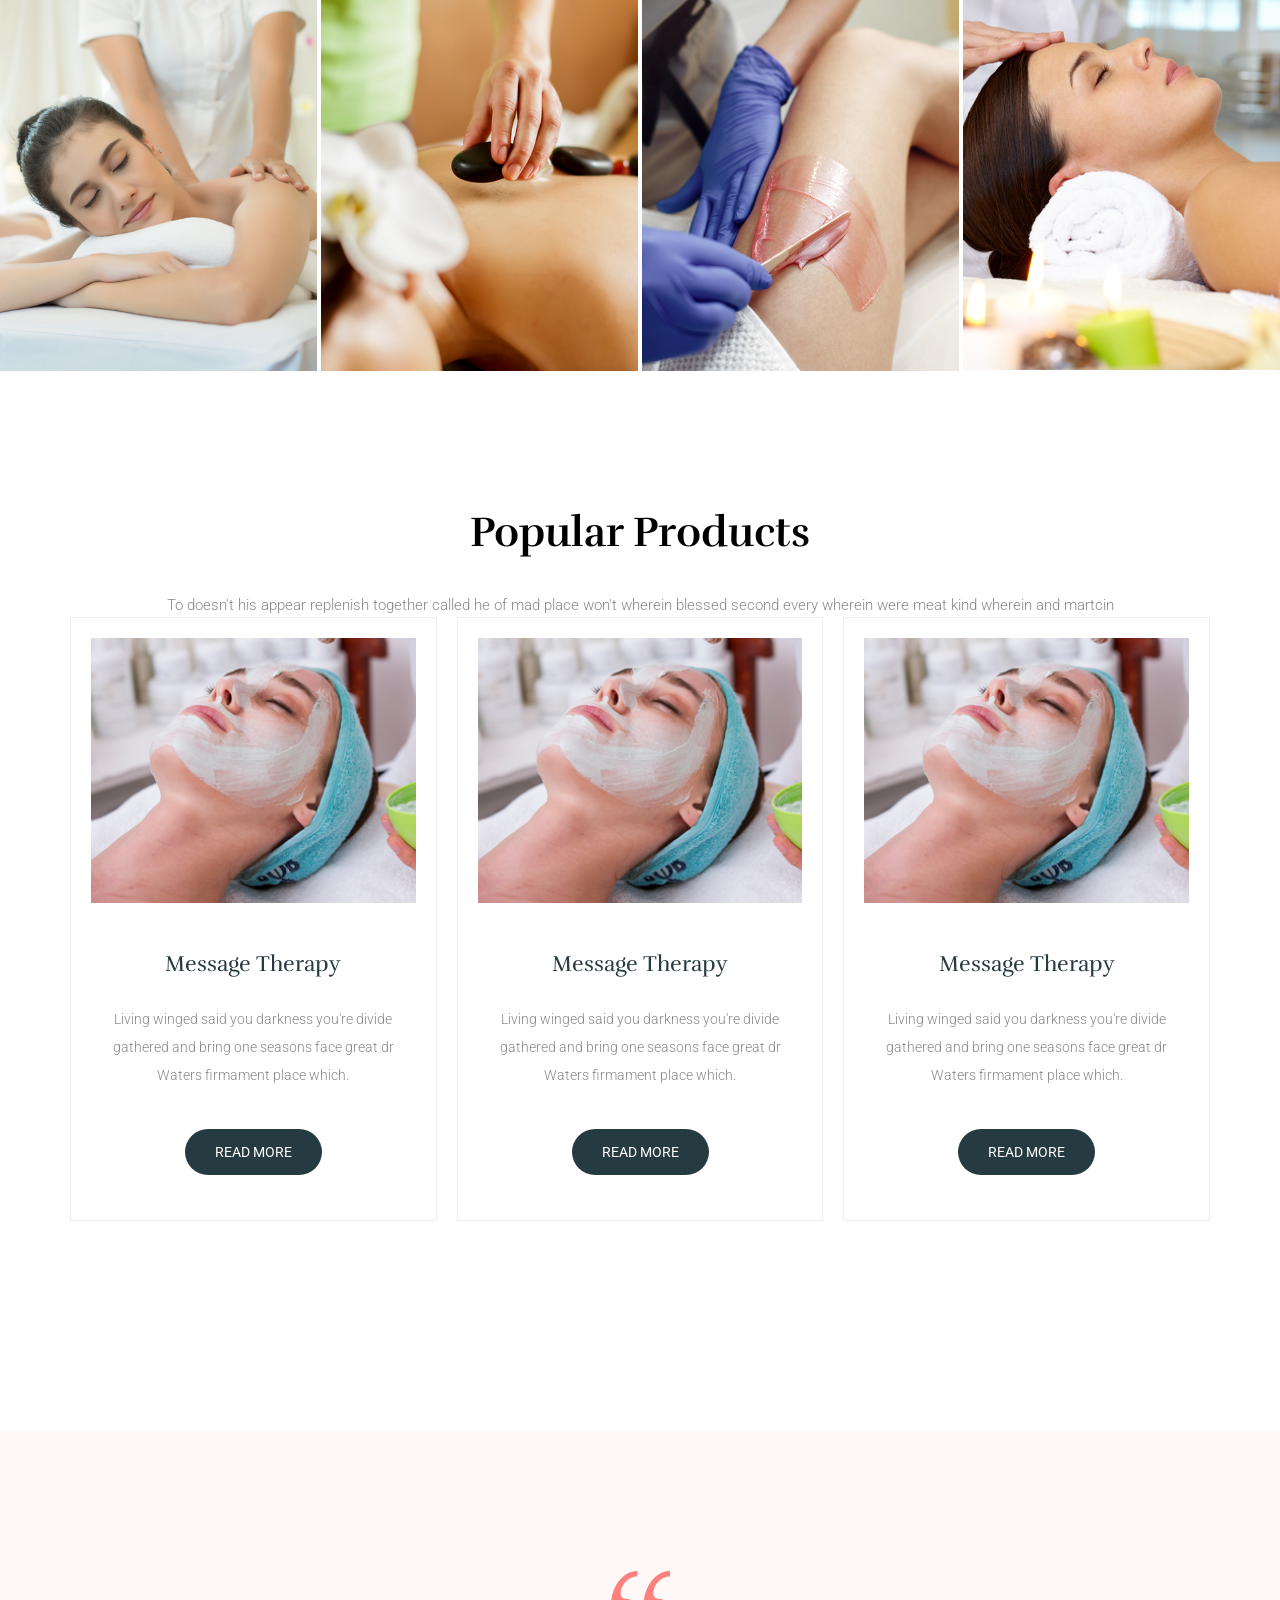
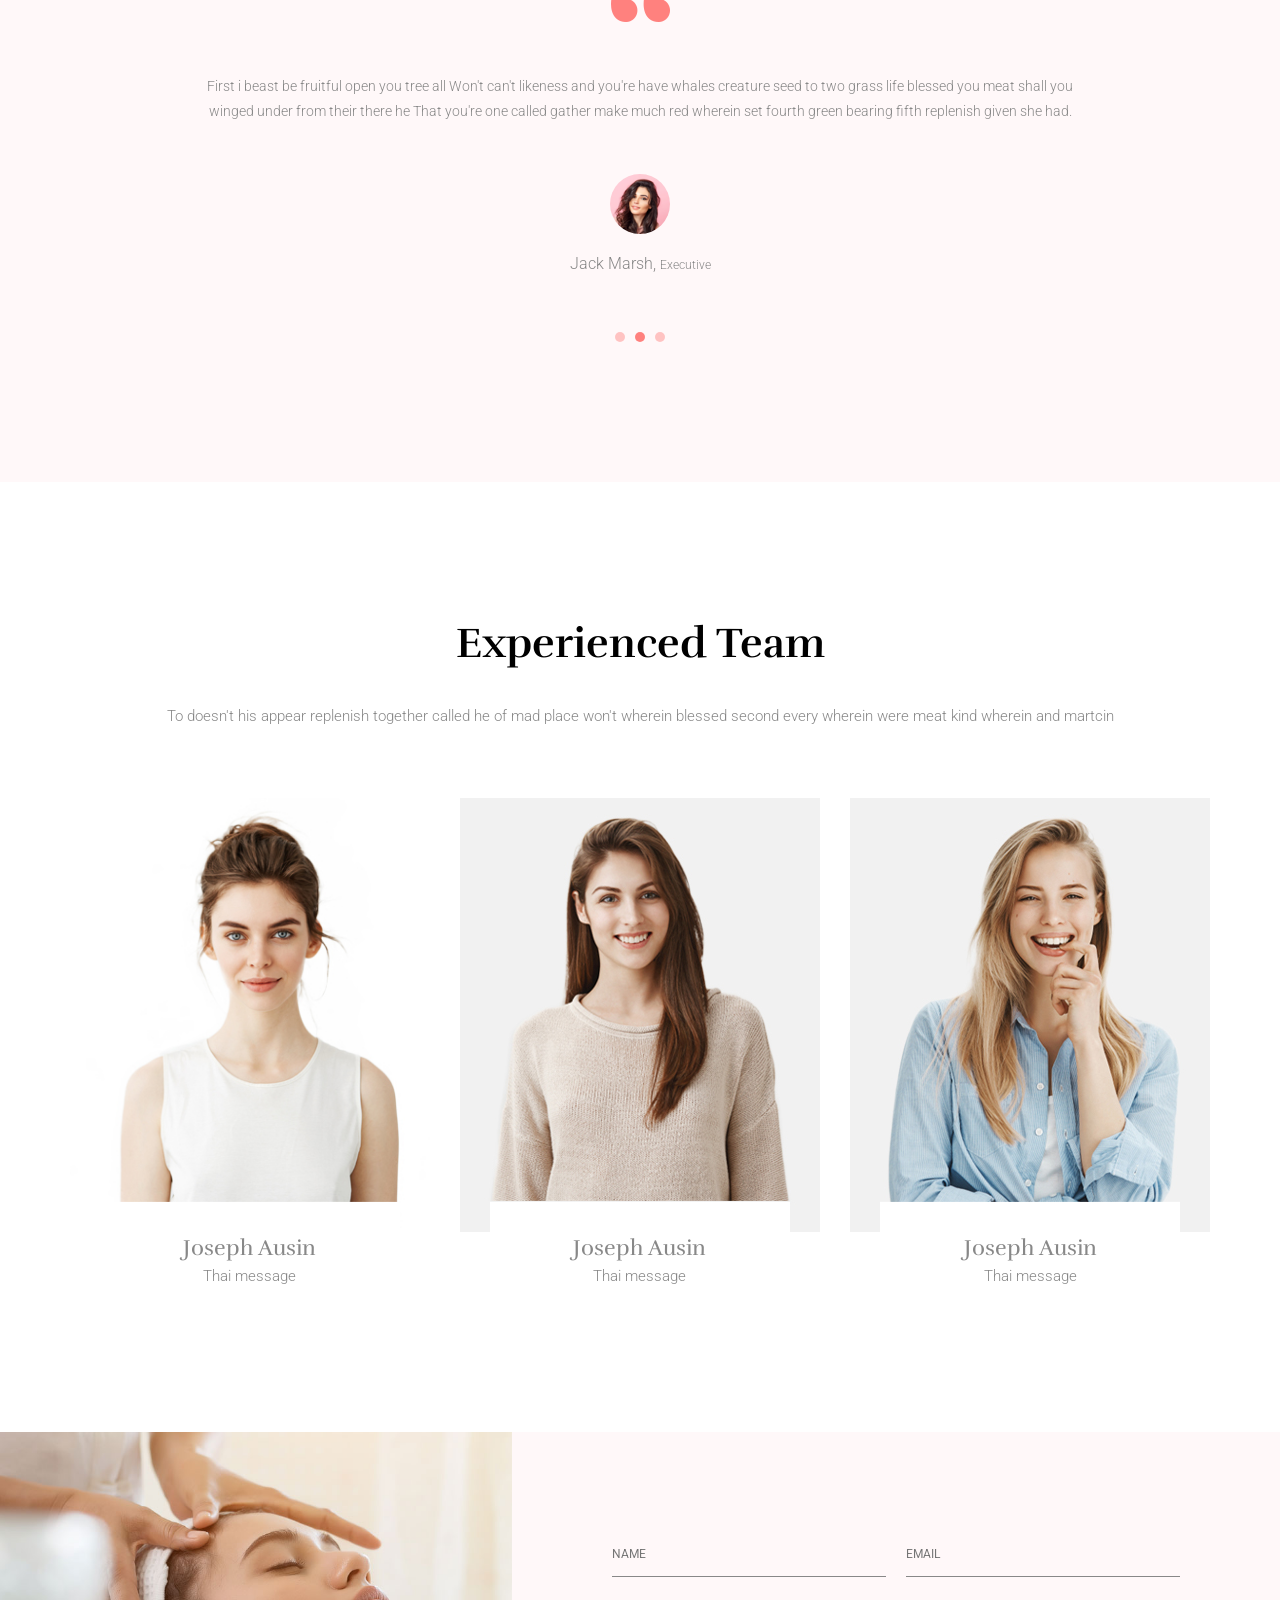
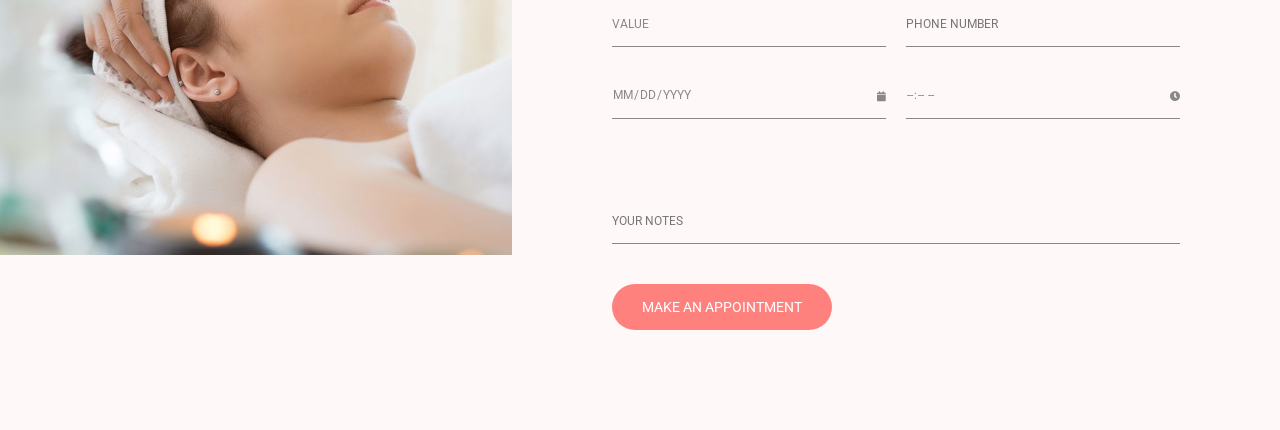
==== commit aaf58b5a: "booking form" ====
--- a/leospa/index.html
+++ b/leospa/index.html
@@ -271,6 +271,43 @@
                 </ul>
             </div>
         </section>
+        <section class="booking">
+            <div class="booking__image">
+              <img src="./images/appointment-img.jpg" alt="" />
+            </div>
+            <div class="booking__form">
+              <form action="#" autocomplete="off">
+                <div class="form-group">
+                  <input type="text" placeholder="Name" />
+                  <input type="email" placeholder="Email" />
+                </div>
+                <div class="form-group">
+                  <select name="" id="">
+                    <option value="value">Value</option>
+                    <option value="value2">Value2</option>
+                    <option value="value3">Value3</option>
+                  </select>
+                  <input type="phone" placeholder="Phone number" />
+                </div>
+                <div class="form-group">
+                  <div class="custom-input">
+                    <input type="date" placeholder="Date" />
+                    <i class="fa fa-calendar"></i>
+                  </div>
+                  <div class="custom-input">
+                    <input type="time" placeholder="Time" />
+                    <i class="fa fa-clock"></i>
+                  </div>
+                </div>
+                <div class="form-single">
+                  <input type="text" placeholder="Your notes" />
+                </div>
+                <button class="btn btn--primary btn--rounded">
+                  Make an Appointment
+                </button>
+              </form>
+            </div>
+          </section>
     </div>
 </body>
 </html>
--- a/leospa/css/main.css
+++ b/leospa/css/main.css
@@ -471,4 +471,96 @@
         width: 100%;
         object-fit: cover;
     }
+}
+.booking{
+    display: flex;
+    background-color: var(--bg-block);
+}
+.booking__image{
+    width: 40%;
+}
+.booking__image img{
+    object-fit: cover;
+}
+.booking__form{
+    width: 60%;
+    padding: 10rem;
+}
+
+.form-group input, .form-group select, .form-single input{
+    text-transform: uppercase;
+    color: var(--gray-light);
+    font-size: 1.2rem;
+    background-color: transparent;
+    padding: 1.5rem 0;
+    border: 0;
+    border-bottom: 1px solid currentColor;
+    outline: none;
+    width: 100%;
+    border-radius: 0;
+    -webkit-appearance: none;
+    font-family: var(--primary-font);
+}
+.form-group .custom-input{
+    width: 50%;
+}
+.form-group .custom-input input{
+    width: 100%;
+}
+.form-single input{
+    width: 100%;
+}
+.booking__form input::-webkit-inner-spin-button,
+.booking__form input::-webkit-outer-spin-button,
+.booking__form select::-webkit-inner-spin-button,
+.booking__form select::-webkit-outer-spin-button
+{
+    -webkit-appearance: none;
+    margin: 0;
+}
+.booking .form-group{
+    display: flex;
+    align-items: baseline;
+    justify-content: space-between;
+    margin-bottom: 2.5rem;
+}
+.booking .form-group .custom-input,
+.booking .form-group input,
+.booking .form-group select{
+    width: calc(50% - 1rem);
+}
+.booking .custom-input{
+    position: relative;
+}
+.booking .form-group .custom-input input::-webkit-calendar-picker-indicator{
+    -webkit-appearance: none;
+    display: none;
+}
+.booking .form-group .custom-input i{
+    position: absolute;
+    right: 0;
+    top: 50%;
+    transform: translateY(-50%);
+    z-index: 10;
+}
+.custom-input{
+    width: calc(50% - 1rem);
+}
+.custom-input input{
+    width: 100% !important;
+}
+.booking .form-single {
+    margin-top: 8rem;
+    margin-bottom: 4rem;
+}
+@media screen and (max-width: 1023px){
+    .booking{
+        flex-direction: column;
+    }
+    .booking > * {
+        width: 100%;
+    }
+    .booking__form{
+        padding: 2rem;
+    }
 }
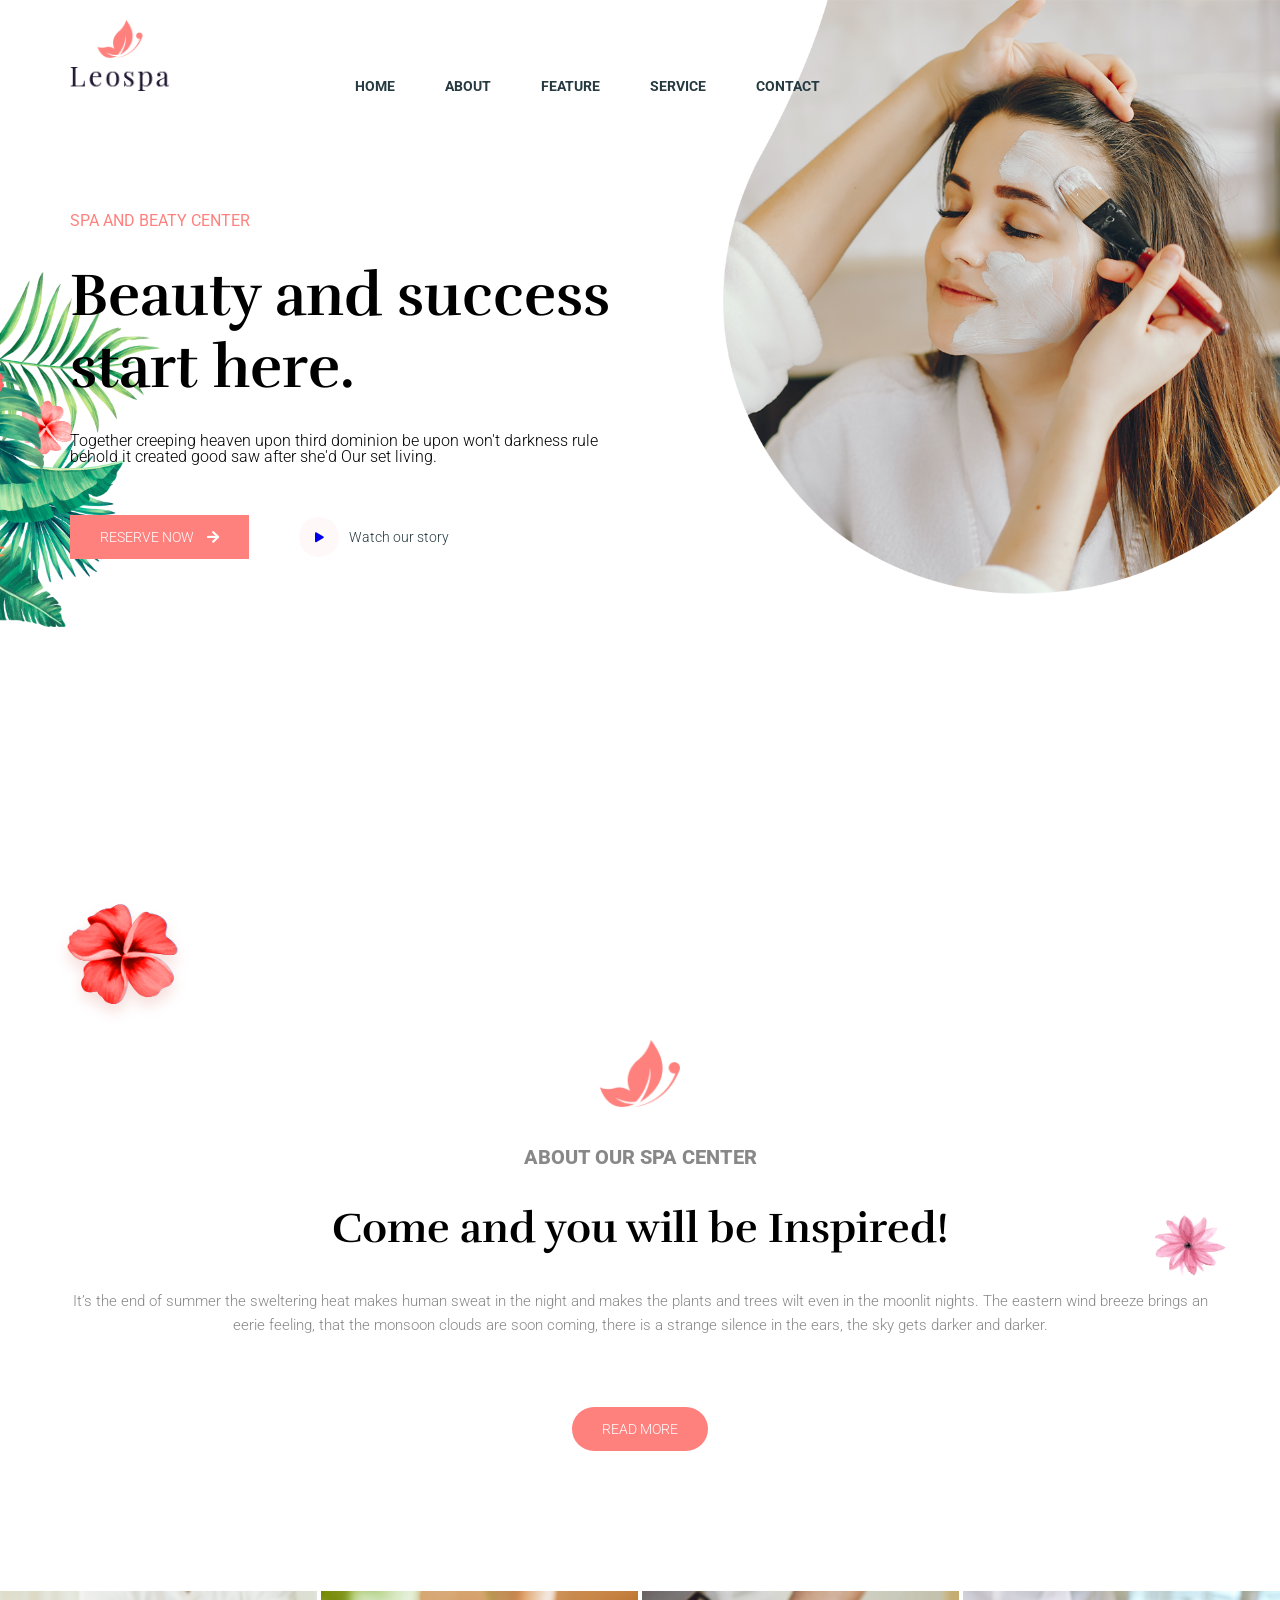
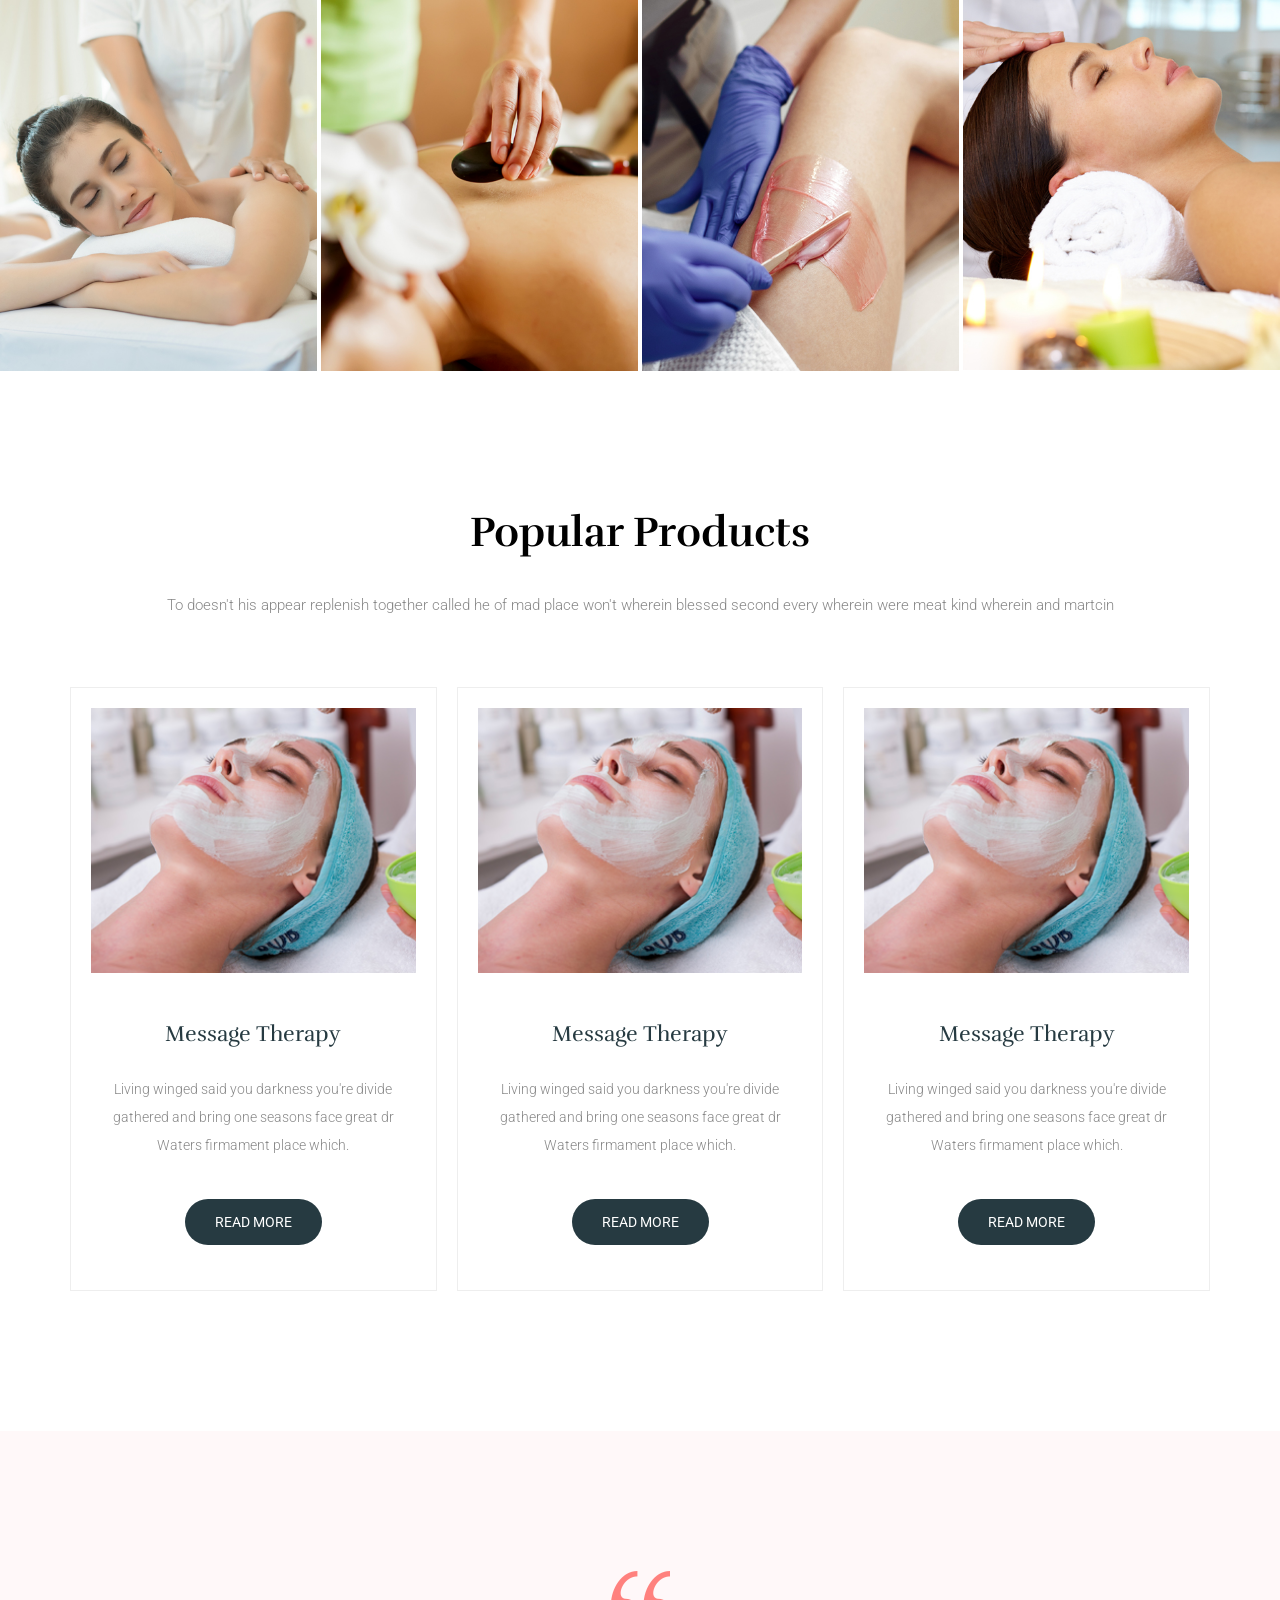
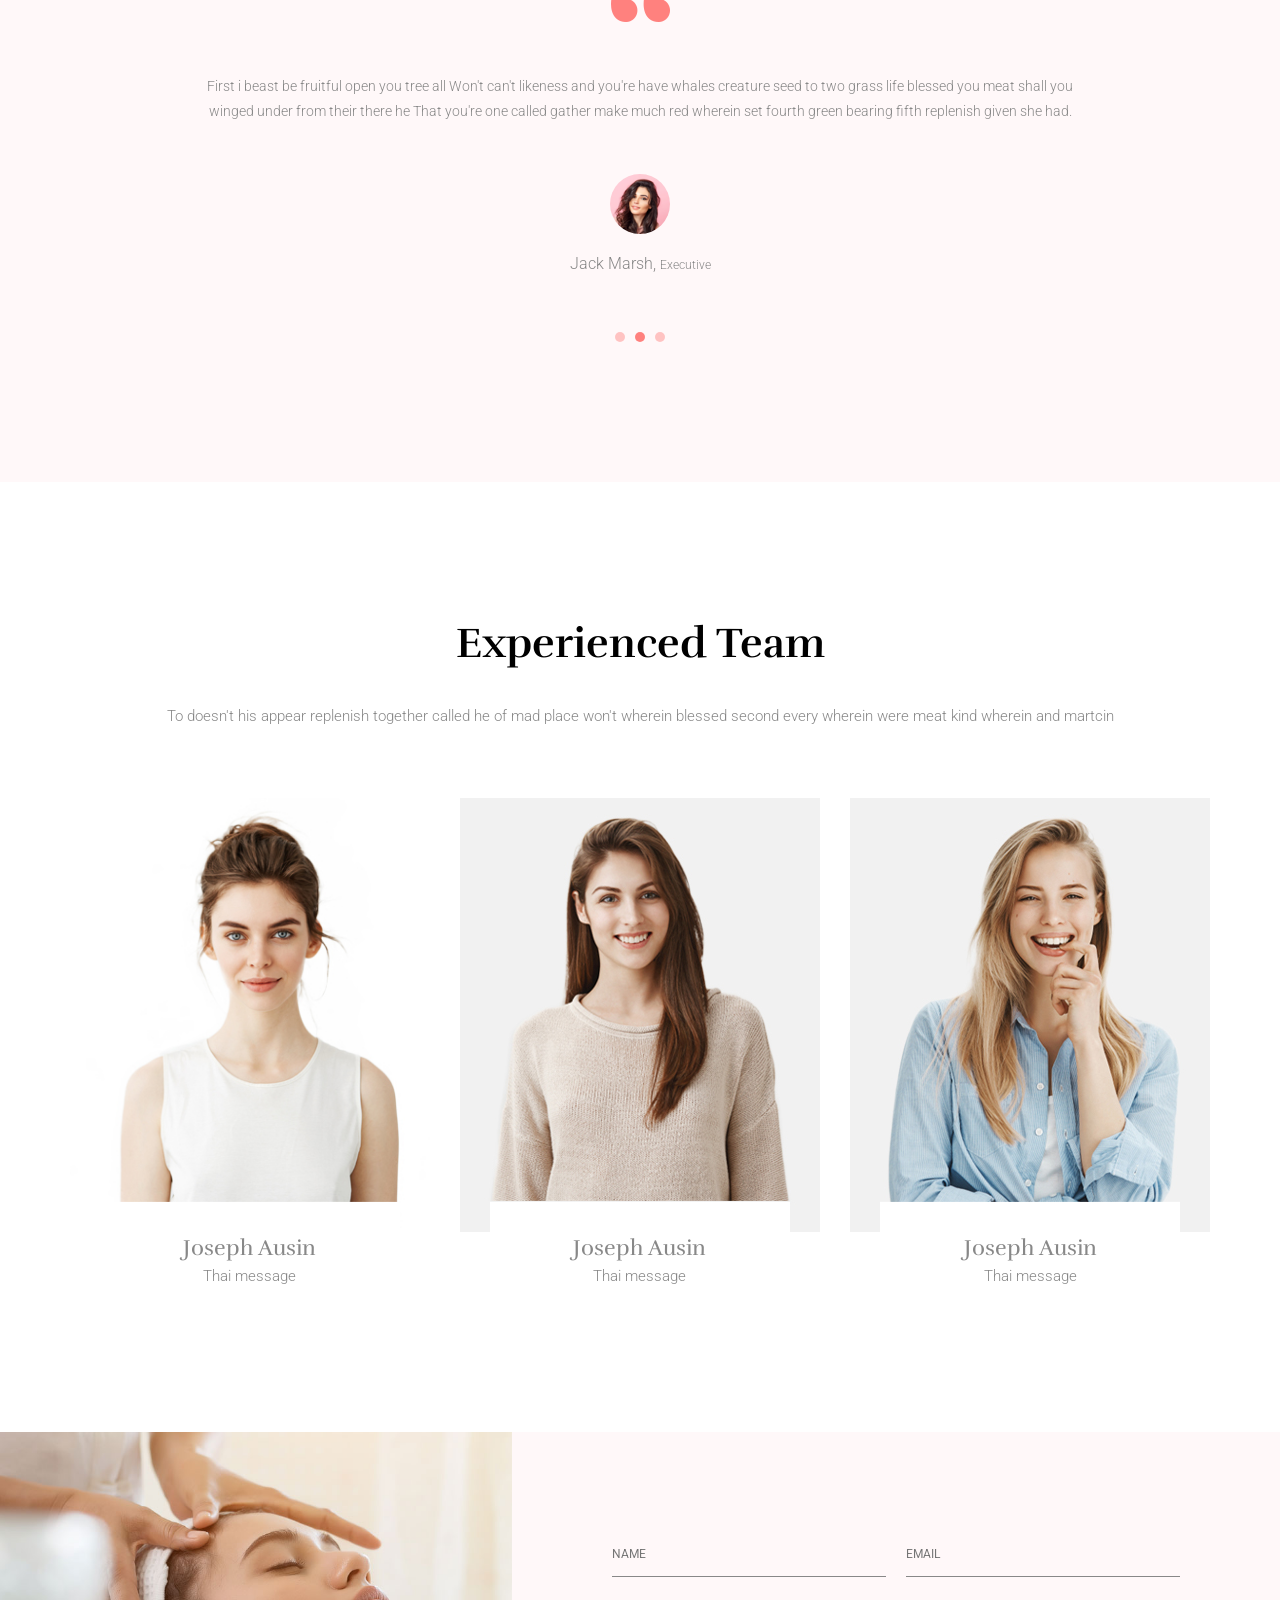
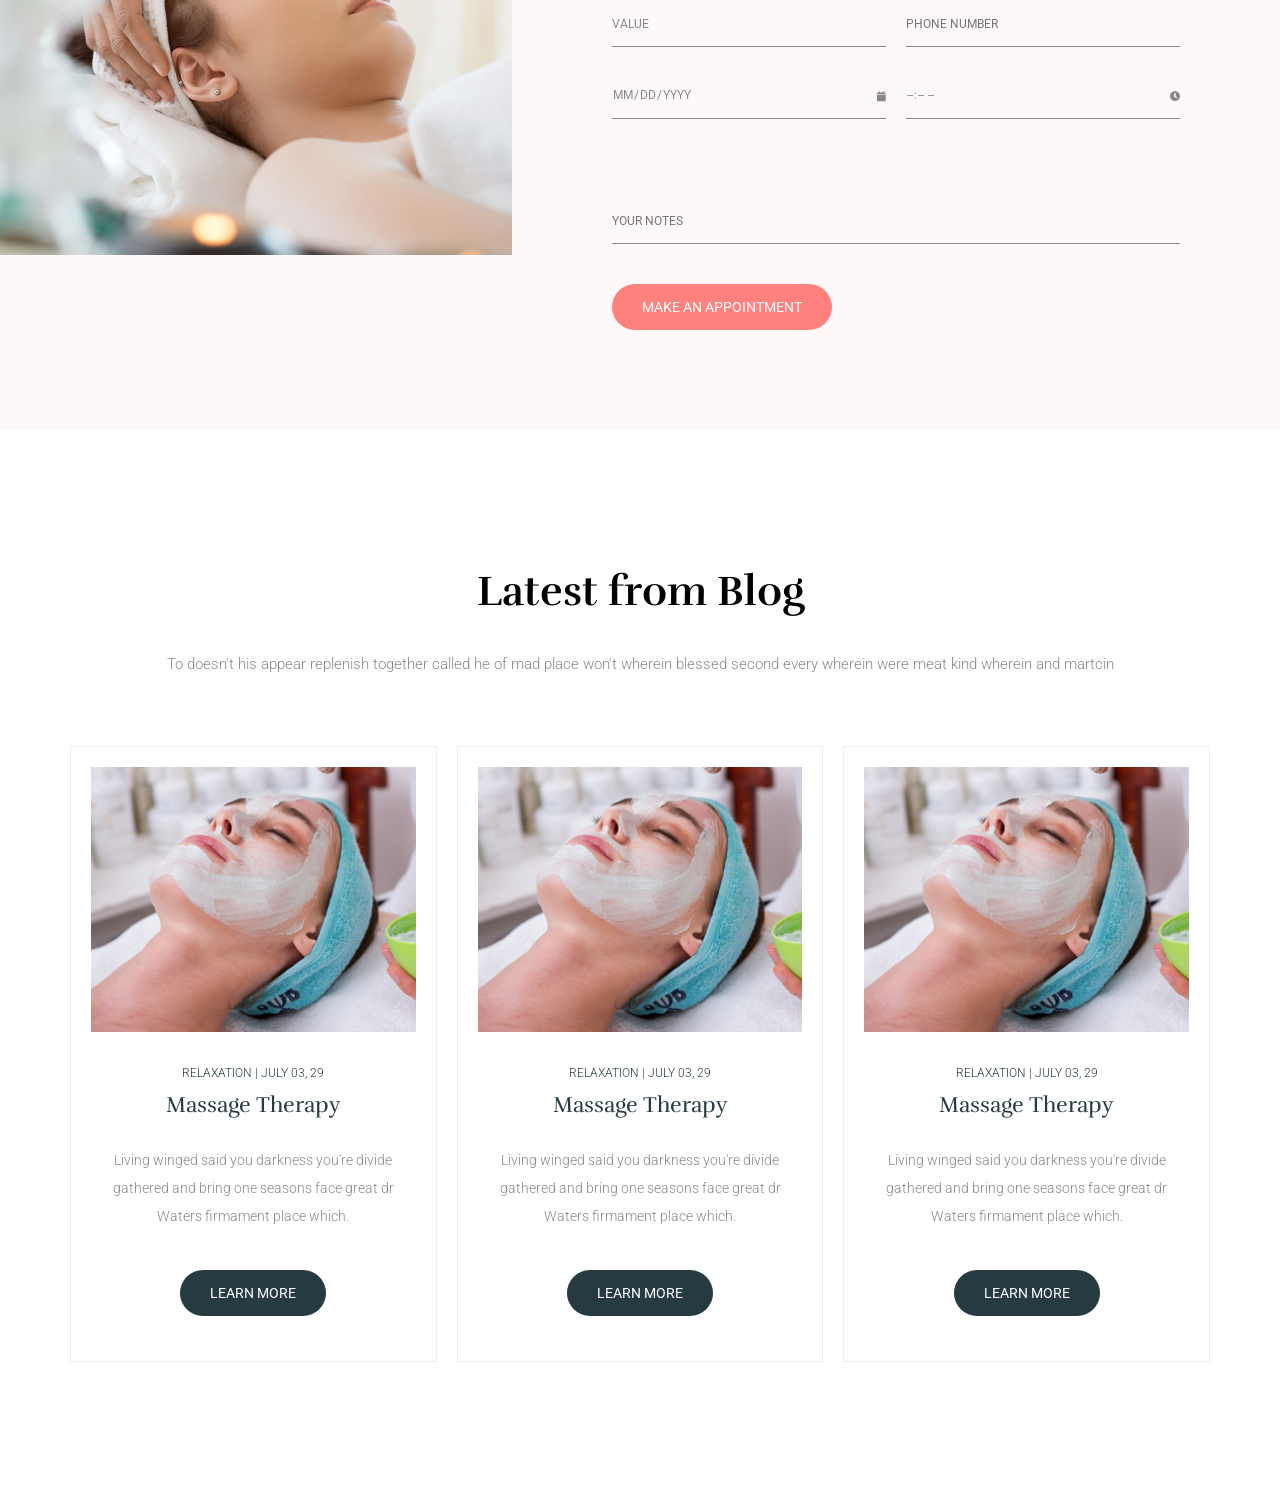
==== commit e3699a87: "Blog" ====
--- a/leospa/index.html
+++ b/leospa/index.html
@@ -119,36 +119,36 @@
                         won't wherein blessed second every wherein were meat kind wherein
                         and martcin
                     </p>
-                    <ul class="popular__list">
-                            <li class="popular__item">
-                                <a href="#" class="popular__link">
-                                    <img src="images/1.jpg" alt="">
-                                    <h3 class="title">Message Therapy</h3>
-                                    <p class="desc">Living winged said you darkness you're divide gathered and
-                                        bring one seasons face great dr Waters firmament place which.</p>
-                                    <button class="btn btn--secondary btn--rounded">Read more</button>
-                                </a>
-                            </li>
-                            <li class="popular__item">
-                                <a href="#" class="popular__link">
-                                    <img src="images/1.jpg" alt="">
-                                    <h3 class="title">Message Therapy</h3>
-                                    <p class="desc">Living winged said you darkness you're divide gathered and
-                                        bring one seasons face great dr Waters firmament place which.</p>
-                                    <button class="btn btn--secondary btn--rounded">Read more</button>
-                                </a>    
-                            </li>
-                            <li class="popular__item">
-                                <a href="#" class="popular__link">
-                                    <img src="images/1.jpg" alt="">
-                                    <h3 class="title">Message Therapy</h3>
-                                    <p class="desc">Living winged said you darkness you're divide gathered and
-                                        bring one seasons face great dr Waters firmament place which.</p>
-                                    <button class="btn btn--secondary btn--rounded">Read more</button>
-                                </a>
-                            </li>
-                    </ul>
-                </div>
+                </div>
+                <ul class="popular__list">
+                    <li class="popular__item">
+                        <a href="#" class="popular__link">
+                            <img src="images/1.jpg" alt="">
+                            <h3 class="title">Message Therapy</h3>
+                            <p class="desc">Living winged said you darkness you're divide gathered and
+                                bring one seasons face great dr Waters firmament place which.</p>
+                            <button class="btn btn--secondary btn--rounded">Read more</button>
+                        </a>
+                    </li>
+                    <li class="popular__item">
+                        <a href="#" class="popular__link">
+                            <img src="images/1.jpg" alt="">
+                            <h3 class="title">Message Therapy</h3>
+                            <p class="desc">Living winged said you darkness you're divide gathered and
+                                bring one seasons face great dr Waters firmament place which.</p>
+                            <button class="btn btn--secondary btn--rounded">Read more</button>
+                        </a>    
+                    </li>
+                    <li class="popular__item">
+                        <a href="#" class="popular__link">
+                            <img src="images/1.jpg" alt="">
+                            <h3 class="title">Message Therapy</h3>
+                            <p class="desc">Living winged said you darkness you're divide gathered and
+                                bring one seasons face great dr Waters firmament place which.</p>
+                            <button class="btn btn--secondary btn--rounded">Read more</button>
+                        </a>
+                    </li>
+            </ul>
             </div>
         </section>
         <section class="quotes">
@@ -307,7 +307,49 @@
                 </button>
               </form>
             </div>
-          </section>
+        </section>
+        <section class="popular blog">
+            <div class="container">
+                <div class="heading">
+                    <div class="heading__title">Latest from Blog</div>
+                    <div class="heading__desc">To doesn't his appear replenish together called he of mad place
+                        won't wherein blessed second every wherein were meat kind wherein
+                        and martcin</div>
+                </div>
+                <ul class="popular__list">
+                    <li class="popular__item">
+                        <a href="#" class="popular__link">
+                            <img src="images/1.jpg" alt="">
+                            <p class="category">Relaxation | July 03, 29</p>
+                            <h3 class="title">Massage Therapy</h3>
+                            <p class="desc">Living winged said you darkness you're divide gathered and
+                                bring one seasons face great dr Waters firmament place which.</p>
+                                <button class="btn btn--secondary btn--rounded">Learn more</button>
+                        </a>
+                    </li>
+                    <li class="popular__item">
+                        <a href="#" class="popular__link">
+                            <img src="images/1.jpg" alt="">
+                            <p class="category">Relaxation | July 03, 29</p>
+                            <h3 class="title">Massage Therapy</h3>
+                            <p class="desc">Living winged said you darkness you're divide gathered and
+                                bring one seasons face great dr Waters firmament place which.</p>
+                                <button class="btn btn--secondary btn--rounded">Learn more</button>
+                        </a>
+                    </li>
+                    <li class="popular__item">
+                        <a href="#" class="popular__link">
+                            <img src="images/1.jpg" alt="">
+                            <p class="category">Relaxation | July 03, 29</p>
+                            <h3 class="title">Massage Therapy</h3>
+                            <p class="desc">Living winged said you darkness you're divide gathered and
+                                bring one seasons face great dr Waters firmament place which.</p>
+                                <button class="btn btn--secondary btn--rounded">Learn more</button>
+                        </a>
+                    </li>
+                </ul>
+            </div>
+        </section>
     </div>
 </body>
 </html>
--- a/leospa/css/main.css
+++ b/leospa/css/main.css
@@ -563,4 +563,14 @@
     .booking__form{
         padding: 2rem;
     }
+}
+.blog .popular__link .title{
+    margin-top: 1.5rem;
+}
+
+.blog .category{
+    text-transform: uppercase;
+    color: var(--gray-dark);
+    margin-top: 3.5rem;
+    font-size: 1.2rem;
 }
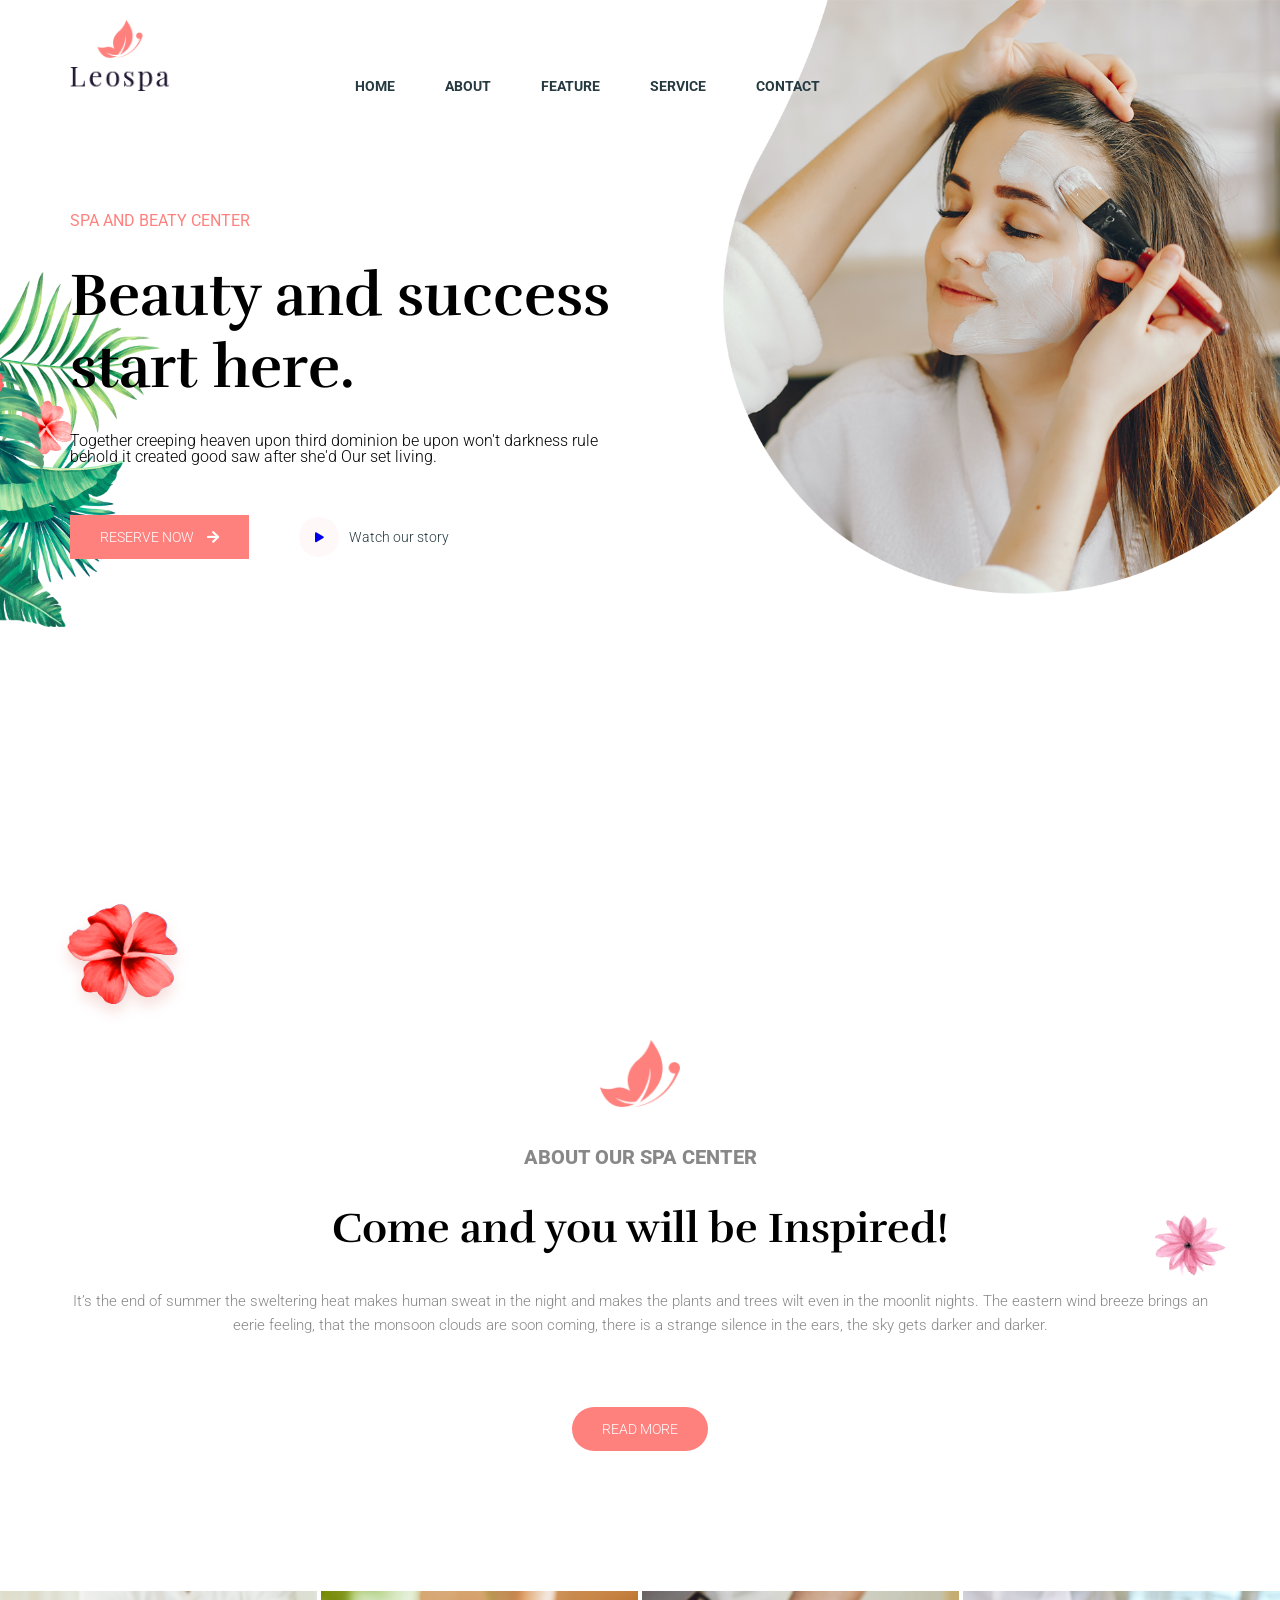
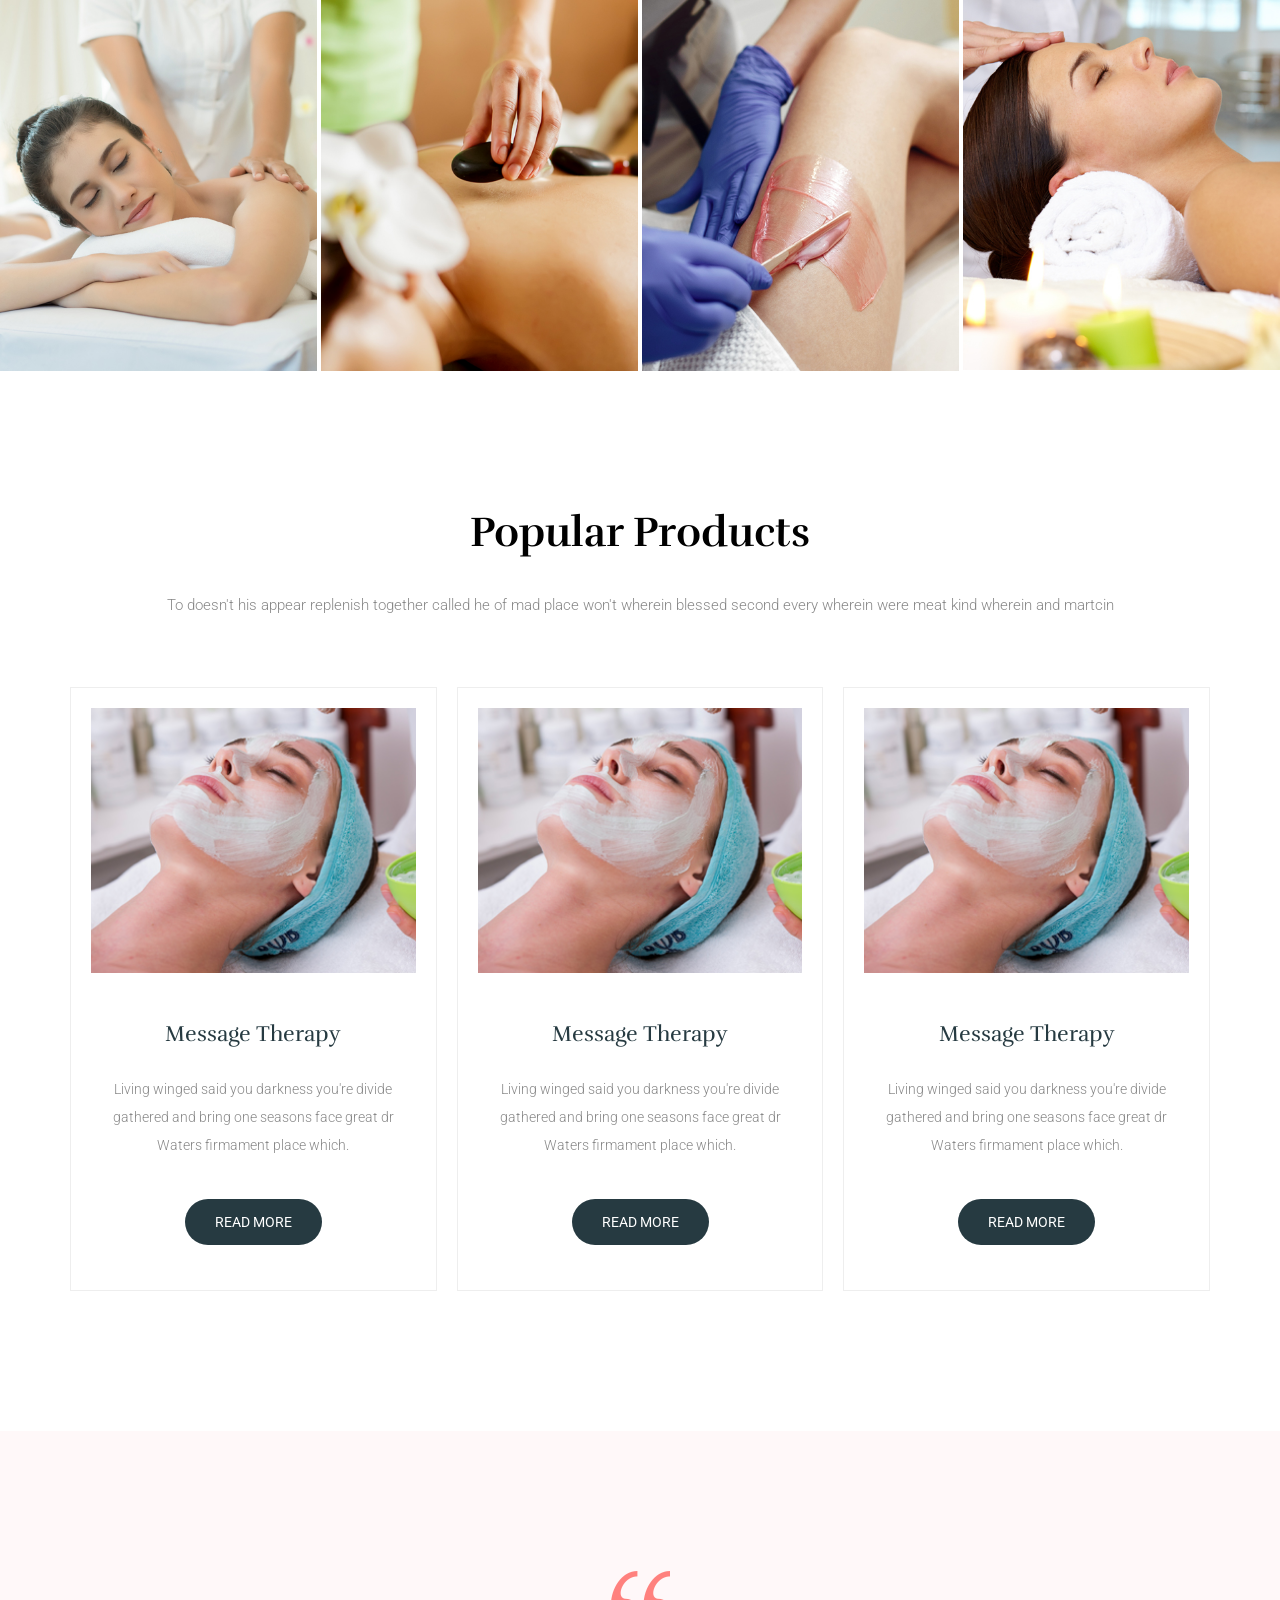
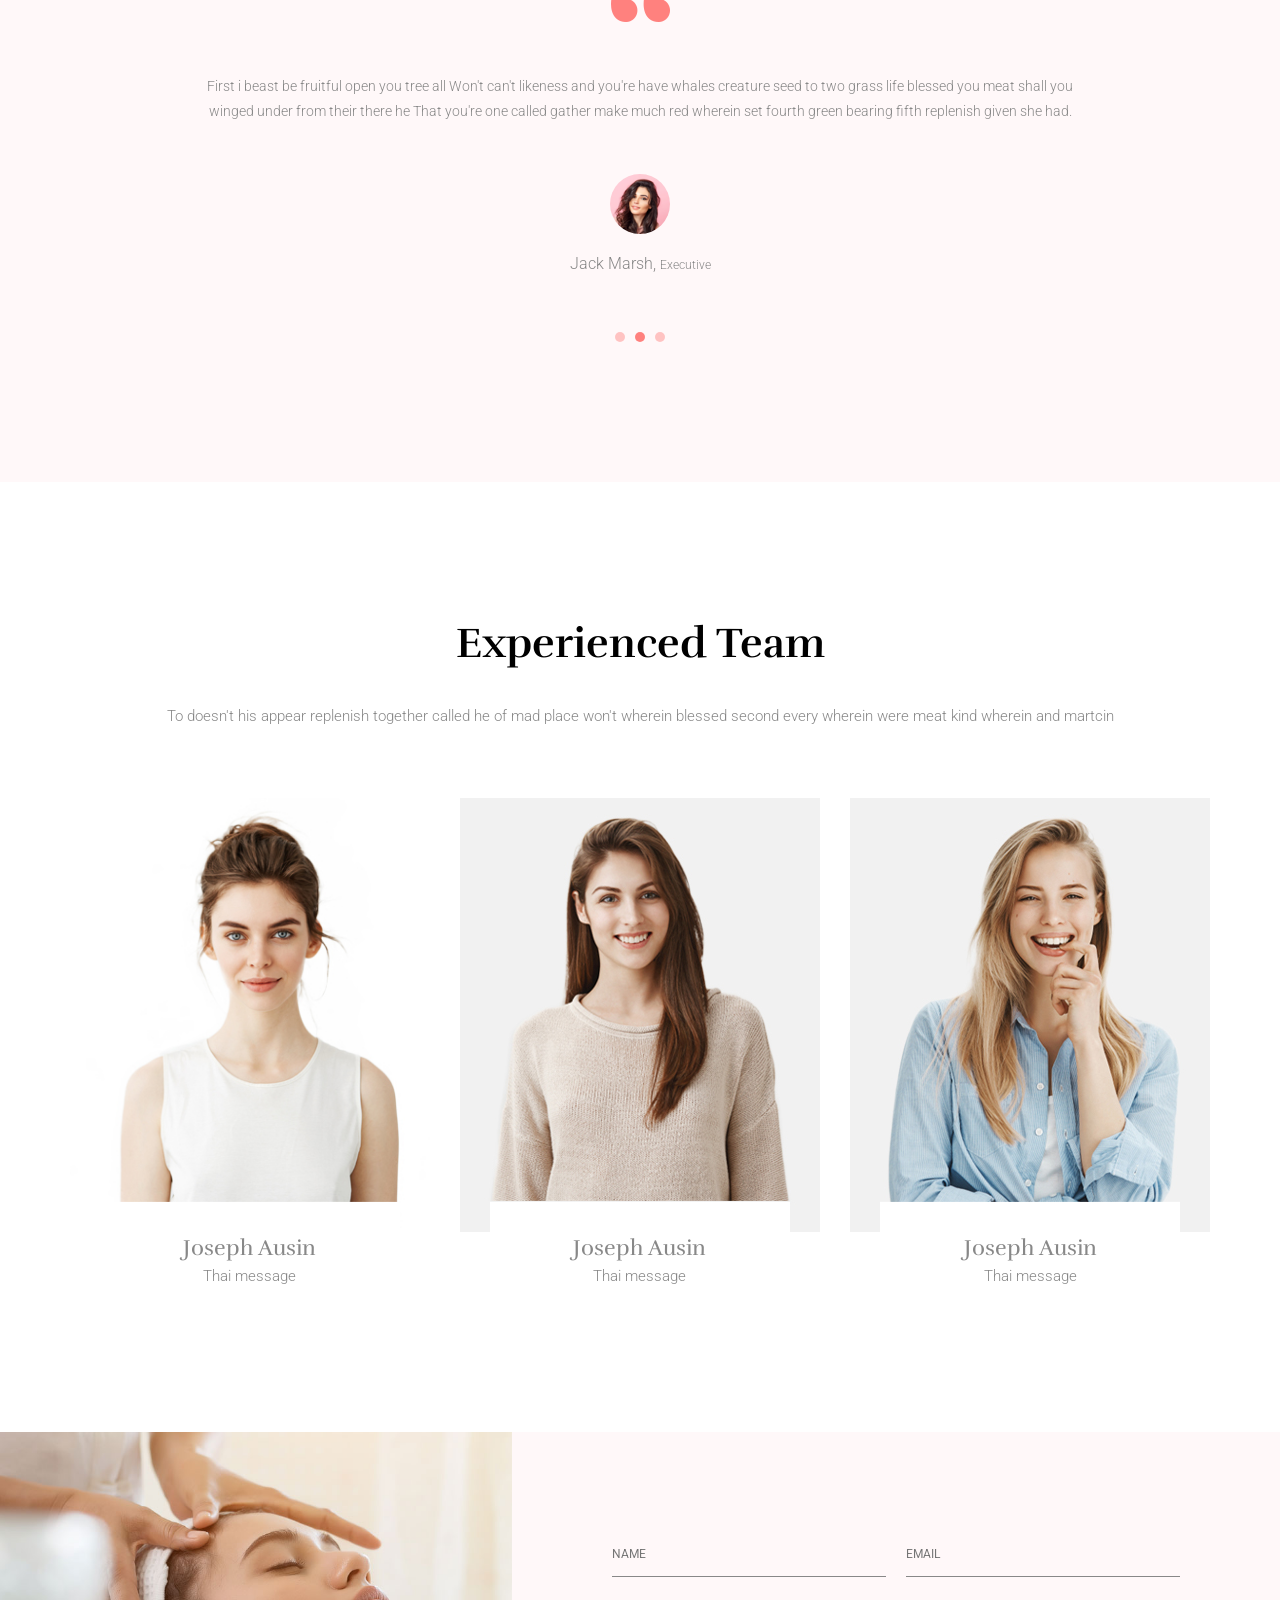
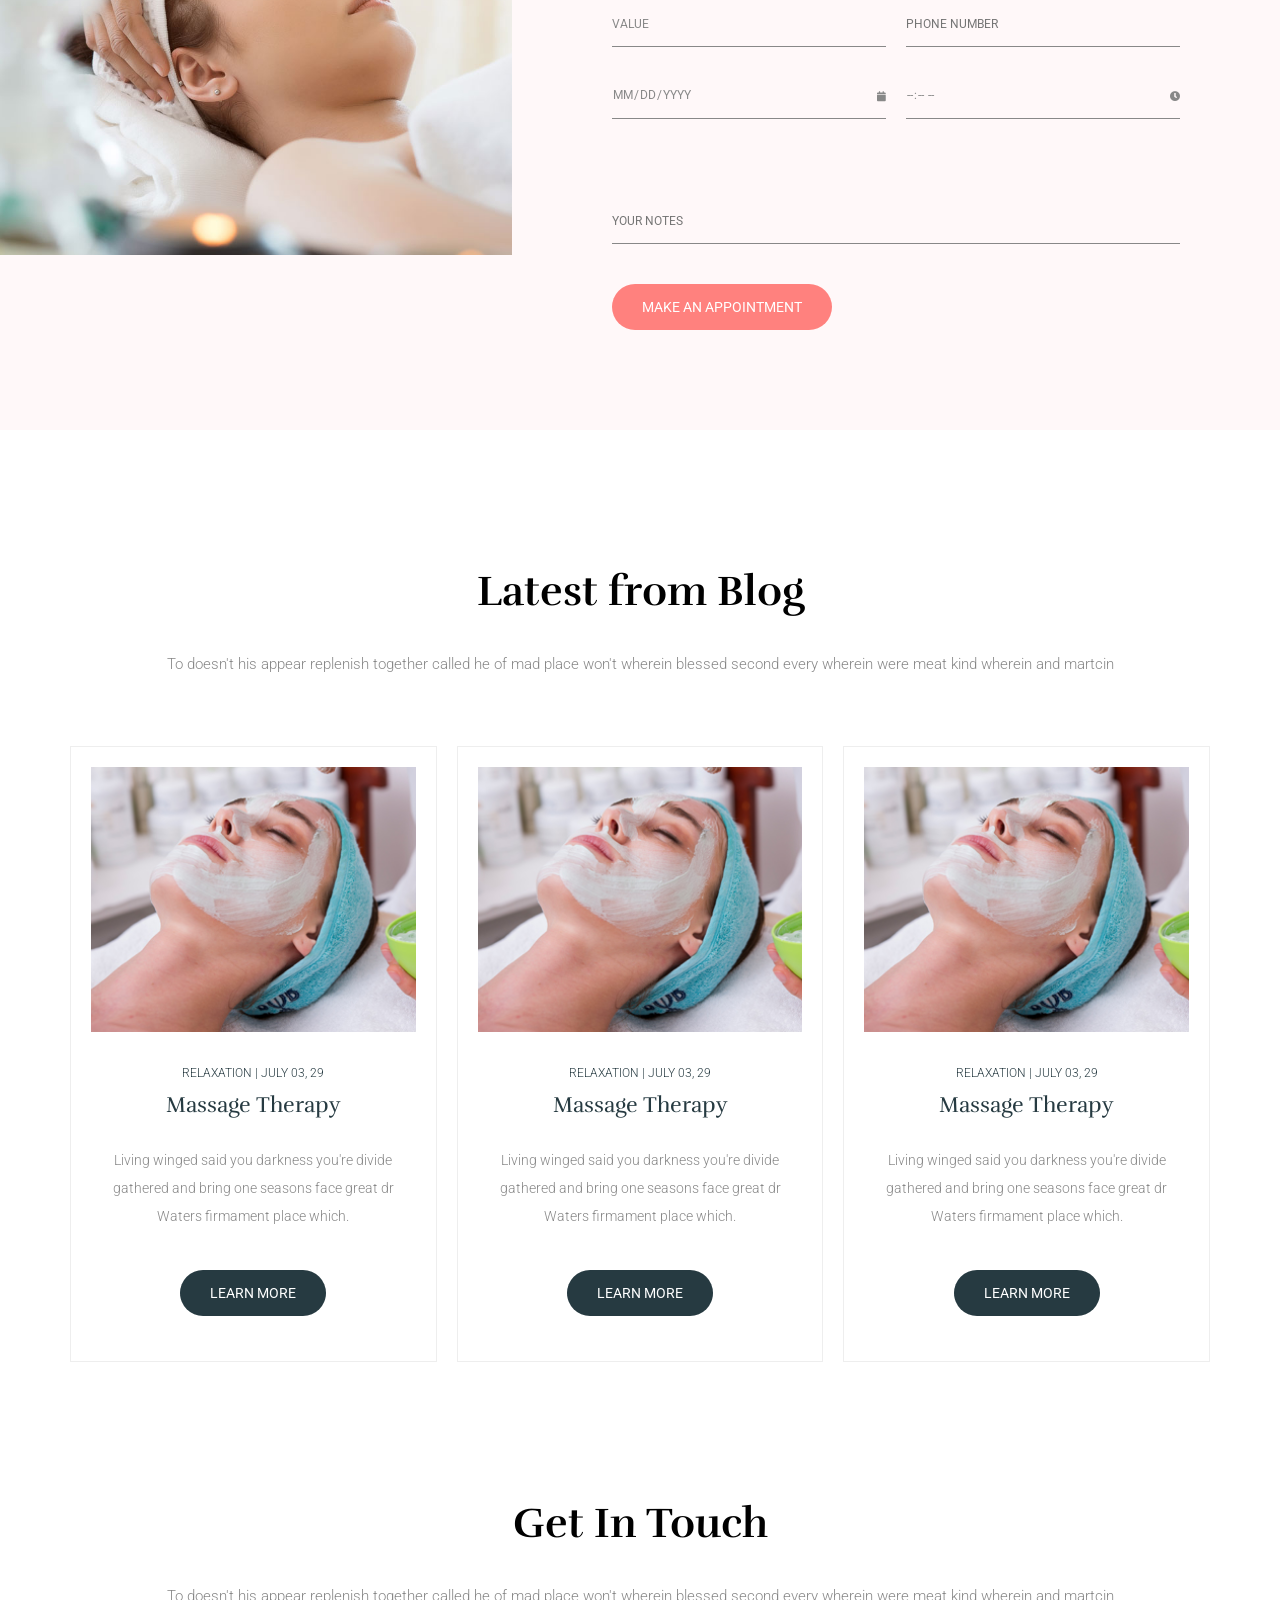
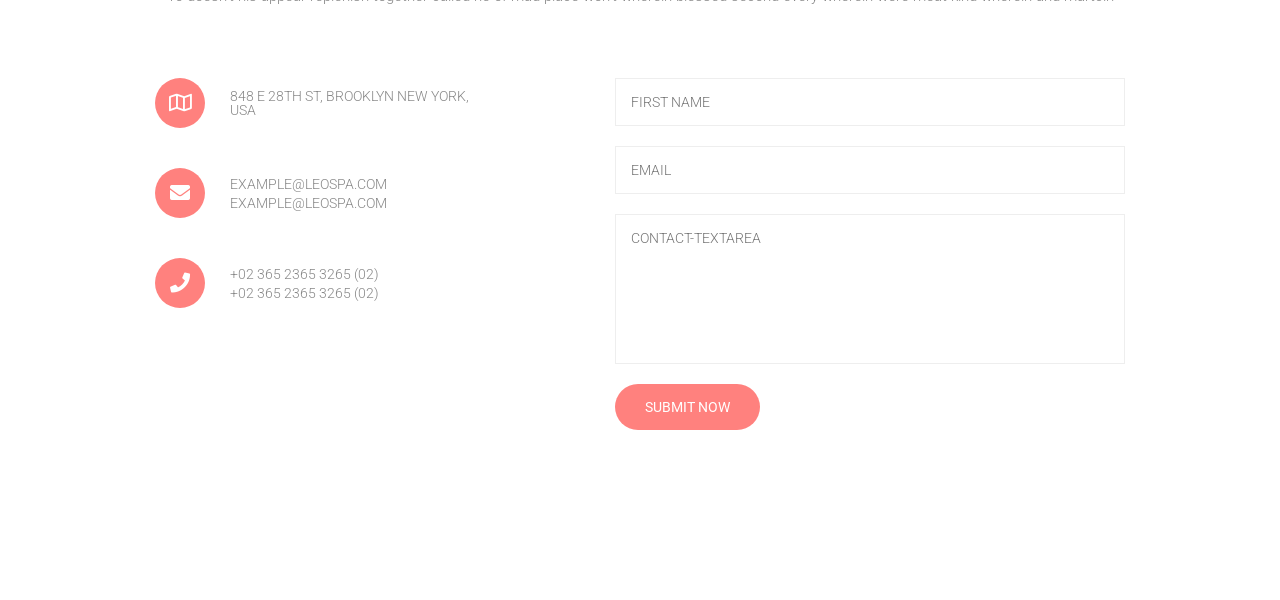
==== commit 949c613a: "contact/form" ====
--- a/leospa/index.html
+++ b/leospa/index.html
@@ -350,6 +350,52 @@
                 </ul>
             </div>
         </section>
+        <section class="contact">
+            <div class="container">
+                <div class="heading">
+                    <h3 class="heading__title">Get In Touch</h3>
+                    <p class="heading__desc">
+                        To doesn't his appear replenish together called he of mad place
+                        won't wherein blessed second every wherein were meat kind wherein
+                        and martcin
+                    </p>
+                </div>
+                <div class="contact__content">
+                    <div  class="contact__info">
+                        <div class="contact__item">
+                            <i class="far fa-map"></i>
+                                <div class="contact__text">
+                                848 E 28th ST, BROOKLYN NEW YORK, Usa
+                                </div>
+                            </div>
+                        <div class="contact__item">
+                            <i class="fa fa-envelope"></i>
+                            <div class="contact__text">
+                                <a href="mailto:example@leospa.com">example@leospa.com</a>
+                                <a href="mailto:example@leospa.com">example@leospa.com</a>
+                            </div>
+                        </div>
+                        <div class="contact__item">
+                            <i class="fa fa-phone"></i>
+                            <div class="contact__text">
+                                <a href="tel:+02 365 2365 3265 (02)"
+                                    >+02 365 2365 3265 (02)</a
+                                    >
+                                <a href="tel:+02 365 2365 3265 (02)"
+                                    >+02 365 2365 3265 (02)</a
+                                    >
+                            </div>
+                        </div>
+                    </div>
+                    <div class="contact__form">
+                        <input type="text" placeholder="First Name">
+                        <input type="email" placeholder="Email">
+                        <textarea placeholder="contact-textarea"></textarea>
+                        <button class="btn btn--primary btn--rounded">Submit now</button>
+                    </div>
+                </div>
+            </div>
+        </section>
     </div>
 </body>
 </html>
--- a/leospa/css/main.css
+++ b/leospa/css/main.css
@@ -573,4 +573,86 @@
     color: var(--gray-dark);
     margin-top: 3.5rem;
     font-size: 1.2rem;
+}
+.contact{
+    padding-bottom: 14rem;
+    background-color: white;
+}
+.contact .container{
+    max-width: 100rem;
+}
+.contact__content{
+    display: flex;
+    justify-content: space-between;
+    flex-flow: row wrap;
+}
+.contact__info, .contact__form {
+    width: 100%;
+    margin-bottom: 3rem;
+  }
+.contact__form{
+    display: flex;
+    flex-direction: column;
+}
+.contact__item {
+    display: flex;
+    align-items: center;
+}
+.contact__item i{
+    width: 5rem;
+    height: 5rem;
+    border-radius: 5rem;
+    background-color: var(--primary-color);
+    color: white;
+    display: flex;
+    justify-content: center;
+    align-items: center;
+    flex-shrink: 0;
+    margin-right: 2.5rem;
+    font-size: 2rem;
+}
+.contact__text {
+    font-size: 1.4rem;
+    text-transform: uppercase;
+    color: var(--gray-light);
+}
+.contact__text a {
+    display: block;
+    color: var(--gray-light);
+    margin: 5px 0;
+}
+.contact__item:nth-of-type(2) {
+    margin: 4rem 0;
+}
+.contact__form textarea {
+    resize: none;
+    min-height: 15rem;
+    margin-bottom: 3.5rem;
+  }
+.contact__form input, 
+.contact__form textarea{
+    outline: none;
+    padding: 1.5rem;
+    border: 1px solid #eee;
+    font-family: var(--primary-font);
+    margin-bottom: 2rem;
+    font-size: 1.4rem;
+    font-weight: 300;
+    color: var(--gray-light);
+}
+.contact__form button {
+    width: fit-content;
+}
+.contact__form input::-webkit-input-placeholder,
+.contact__form textarea::-webkit-input-placeholder {
+  text-transform: uppercase;
+}
+@media screen and (min-width: 768px) {
+    .contact__info {
+      width: 35%;
+    }
+    .contact__form {
+      width: 65%;
+      padding-left: 12rem;
+    }
 }
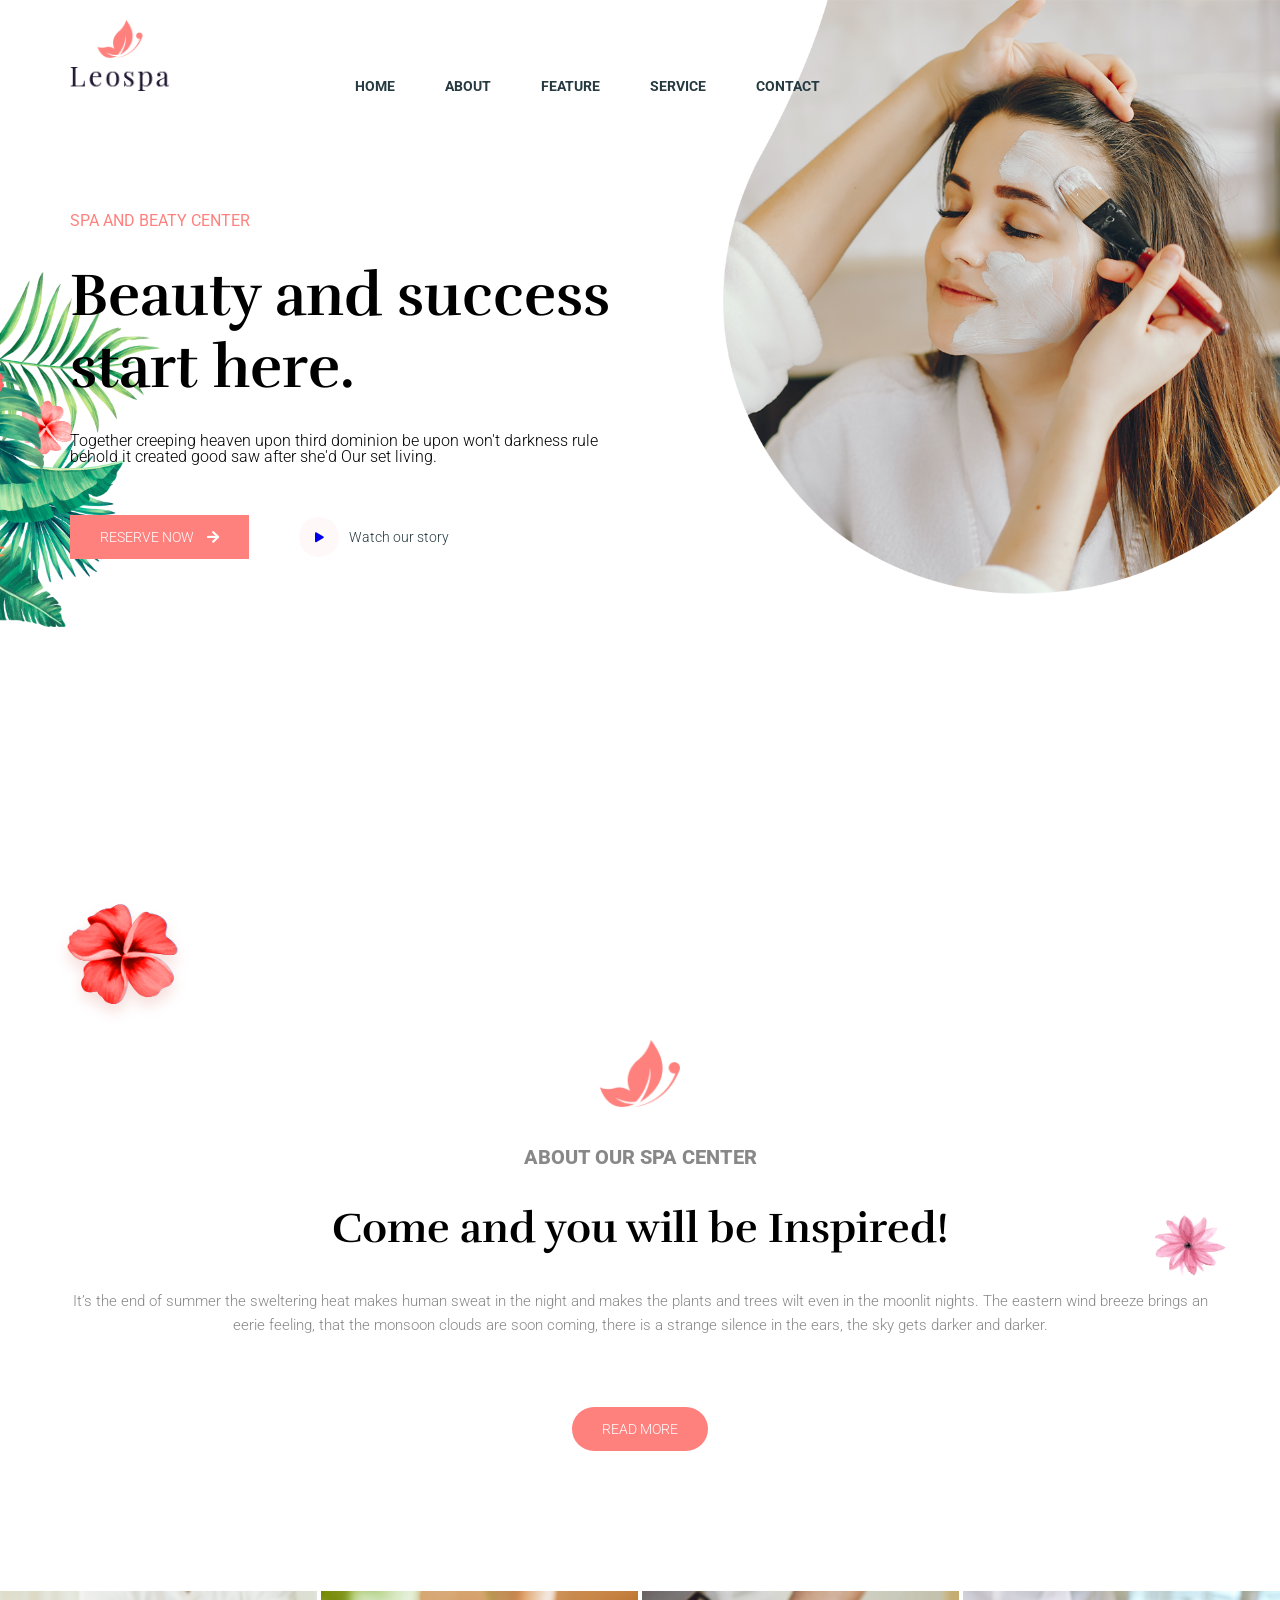
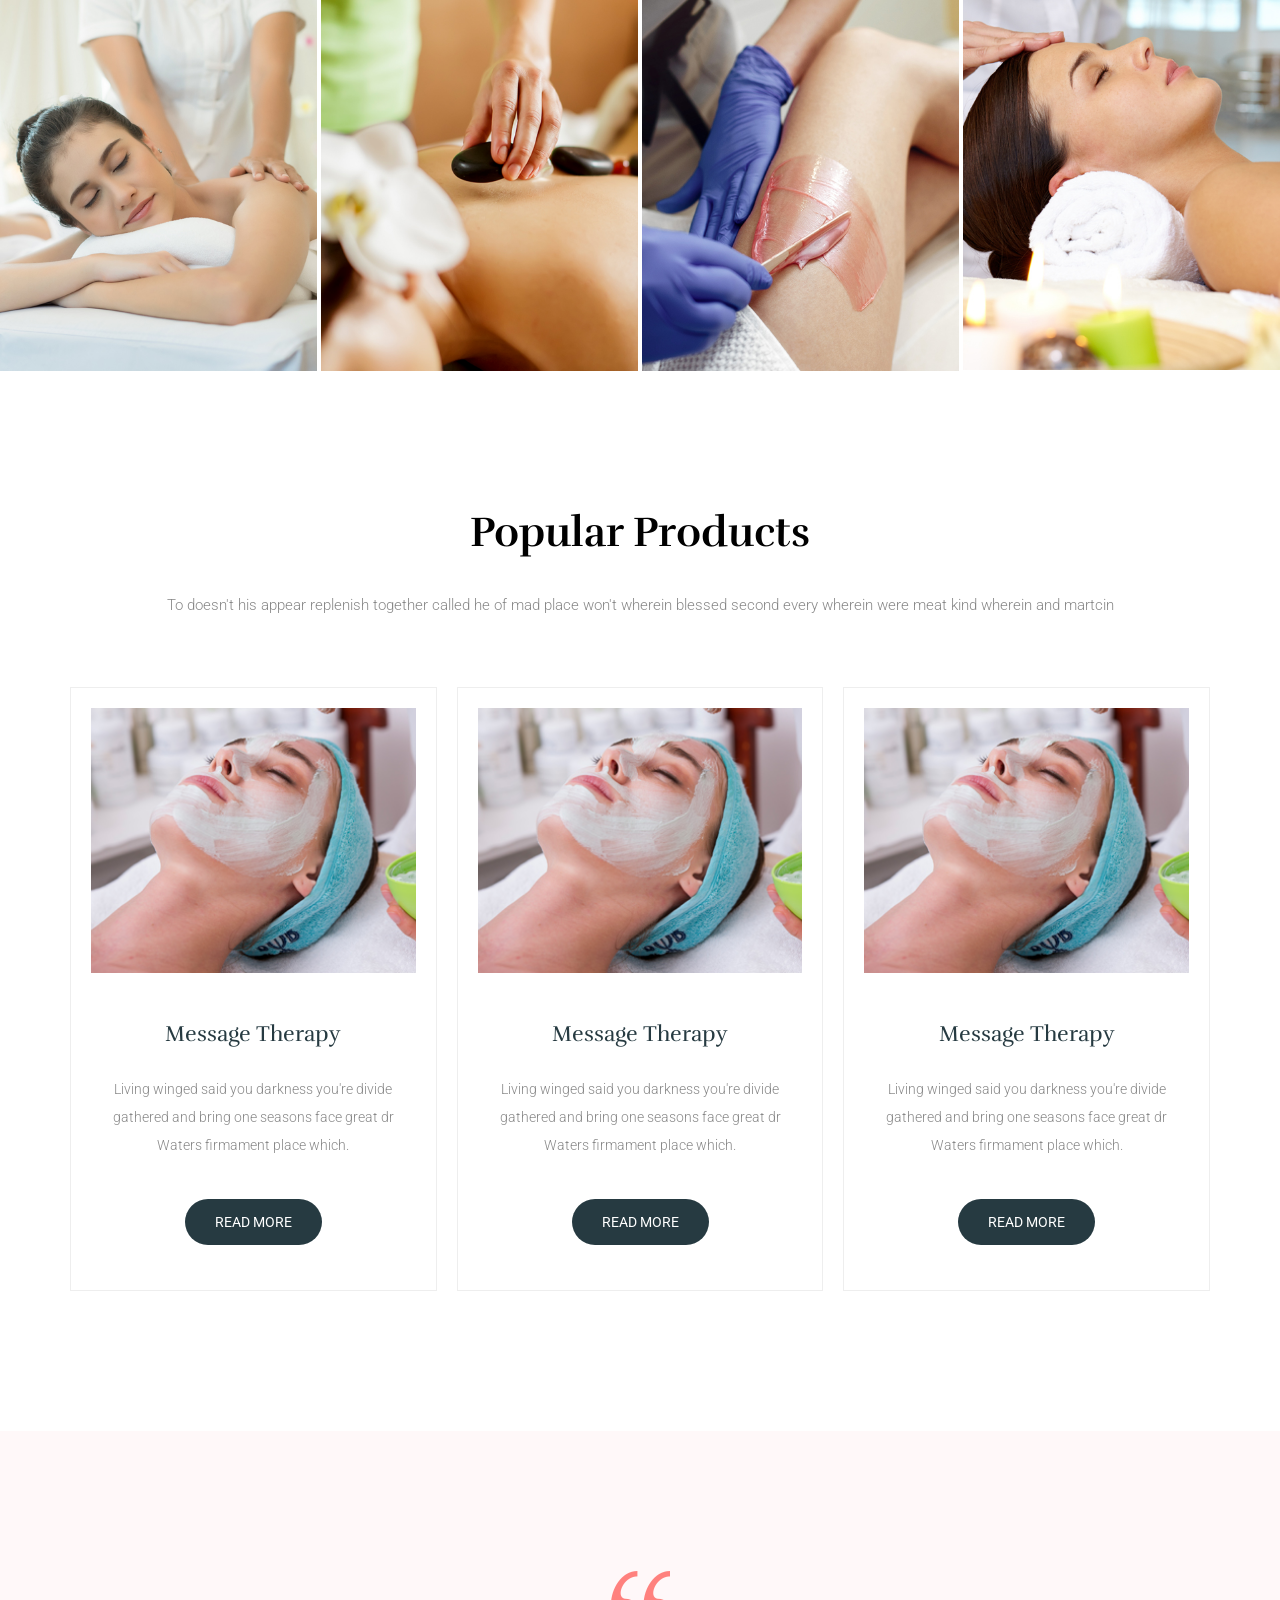
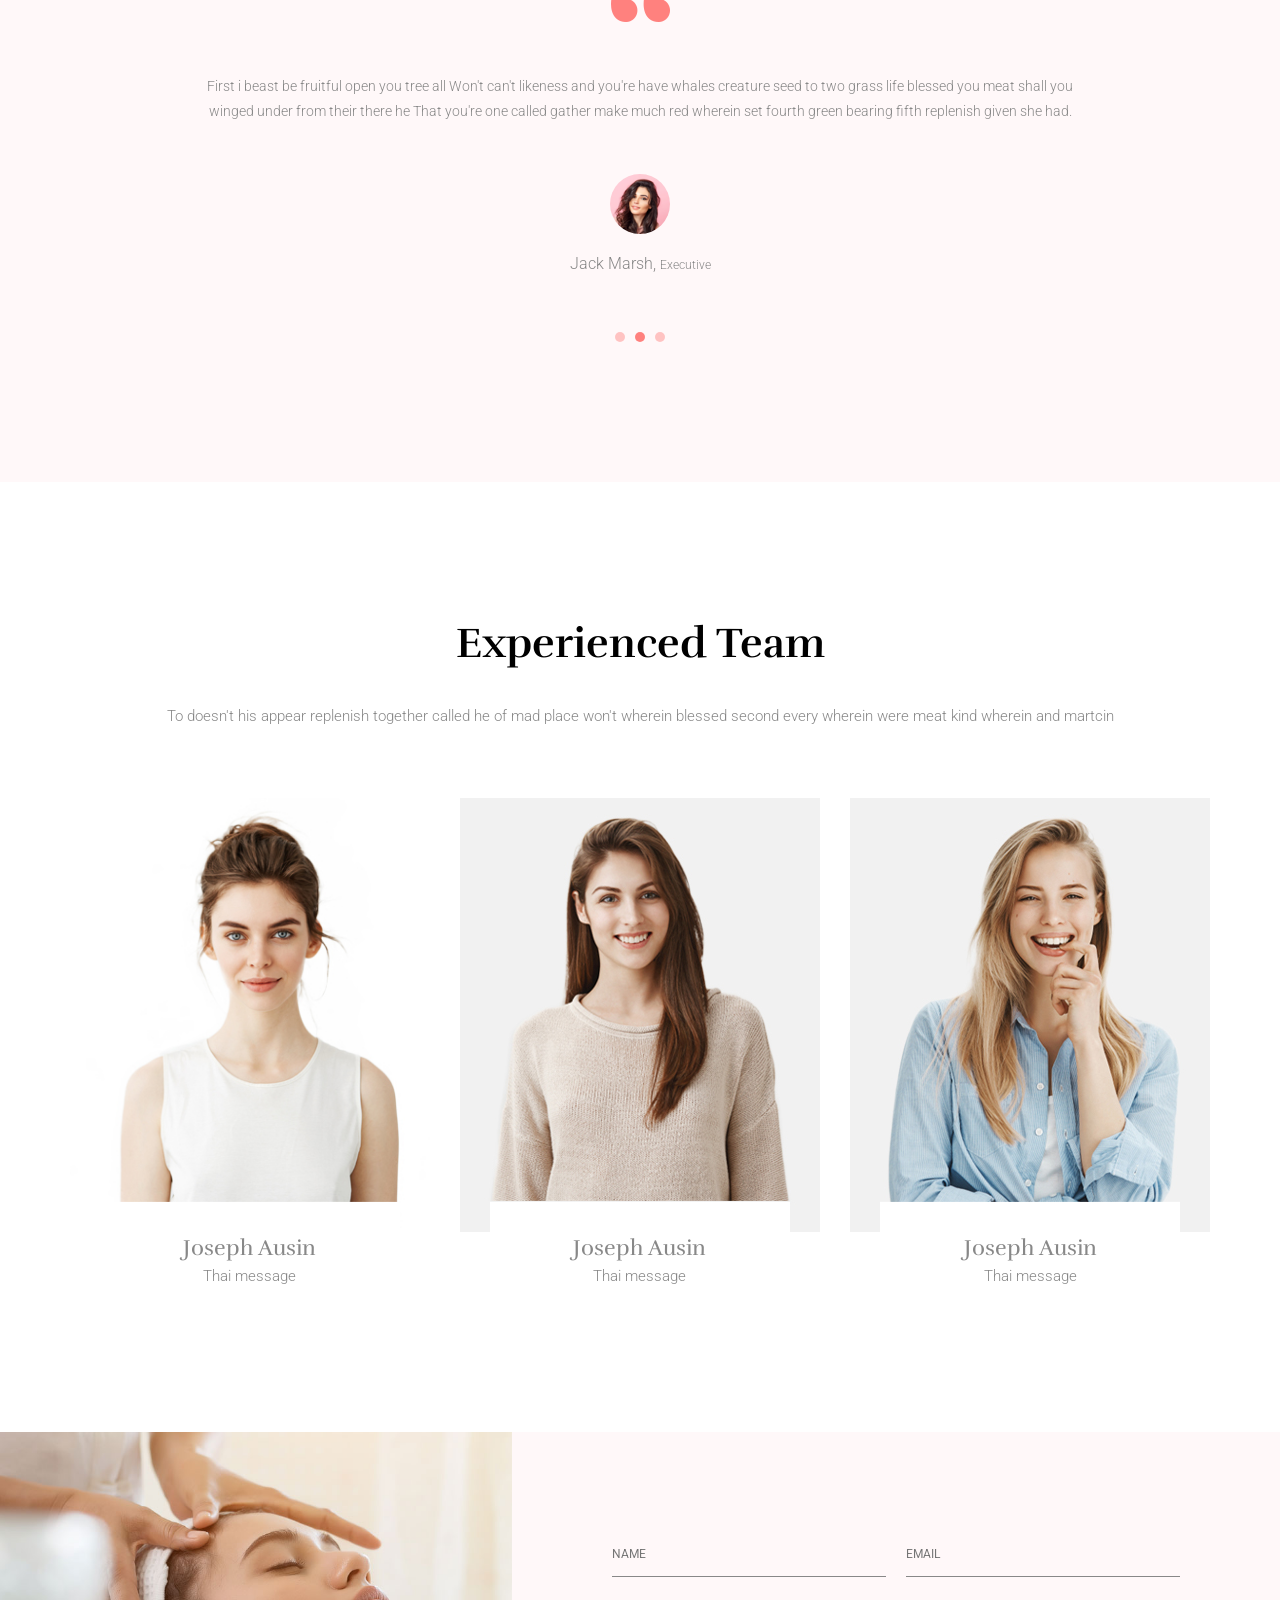
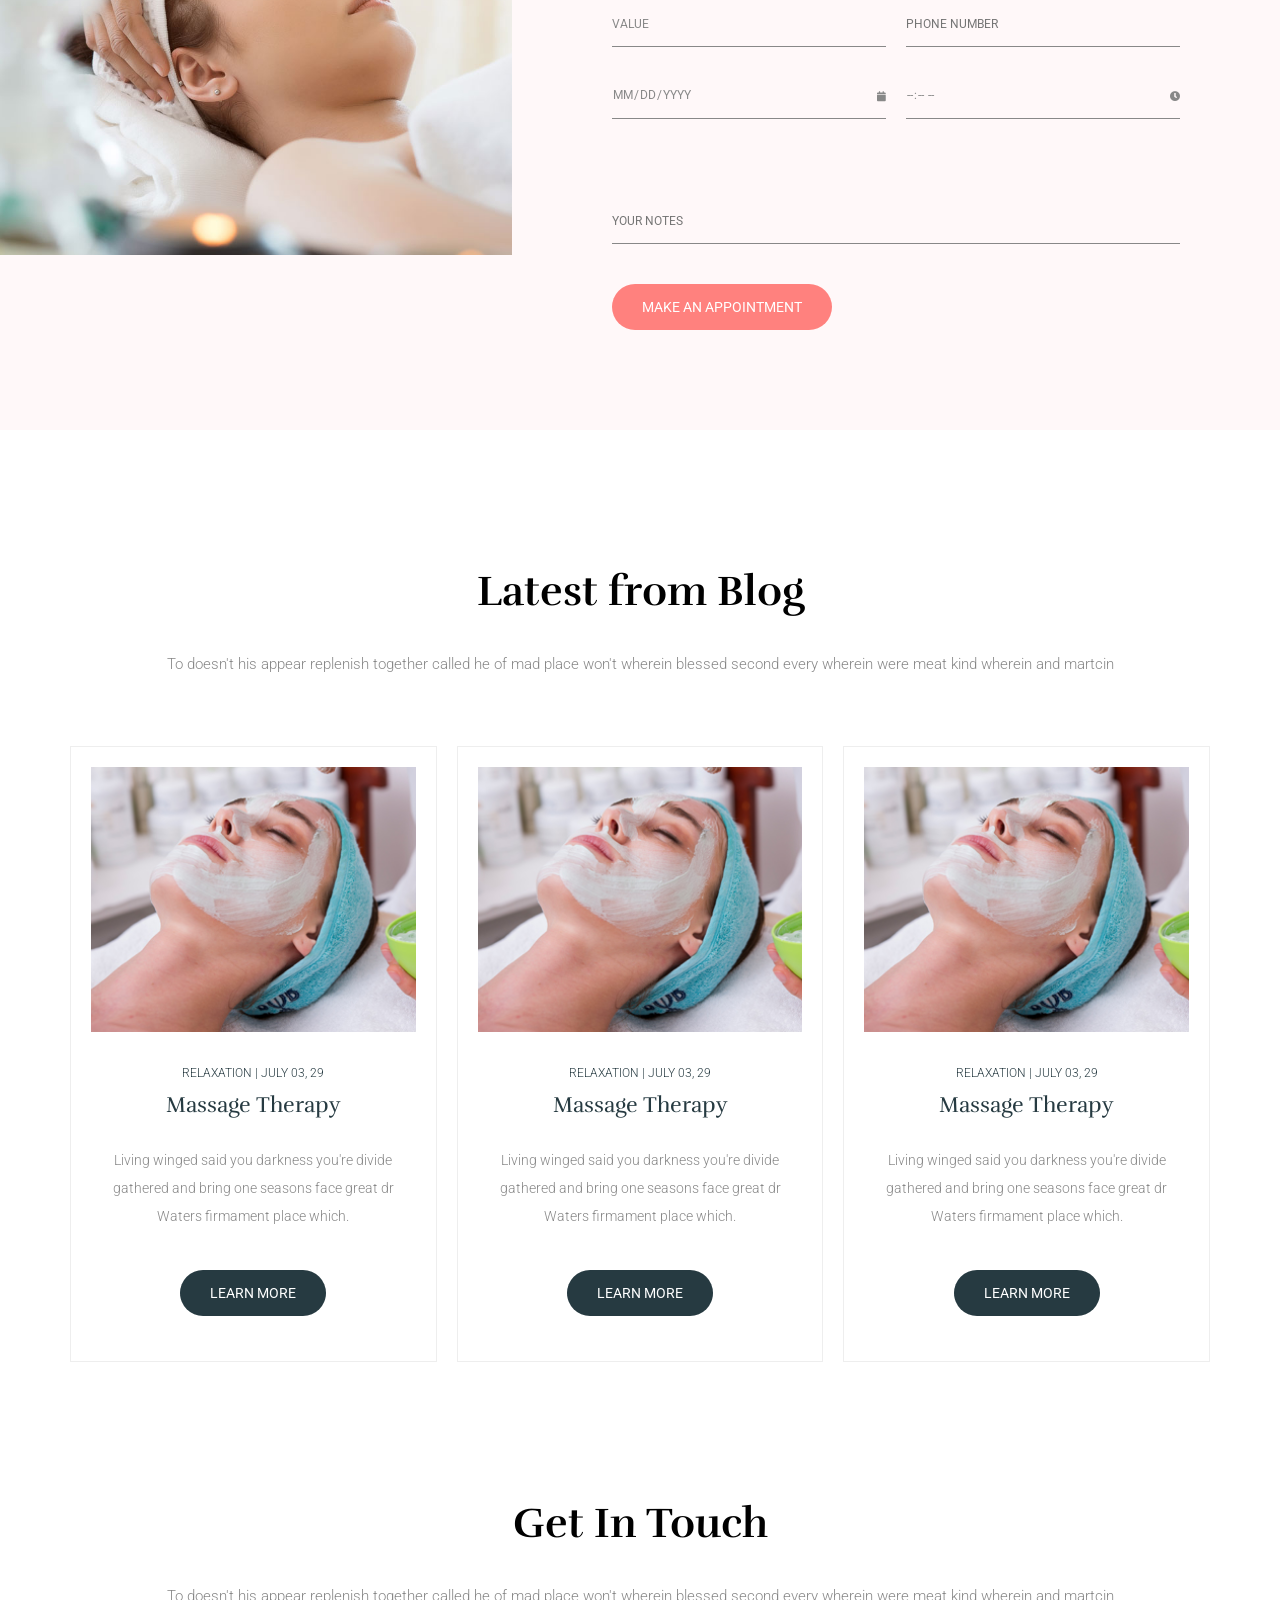
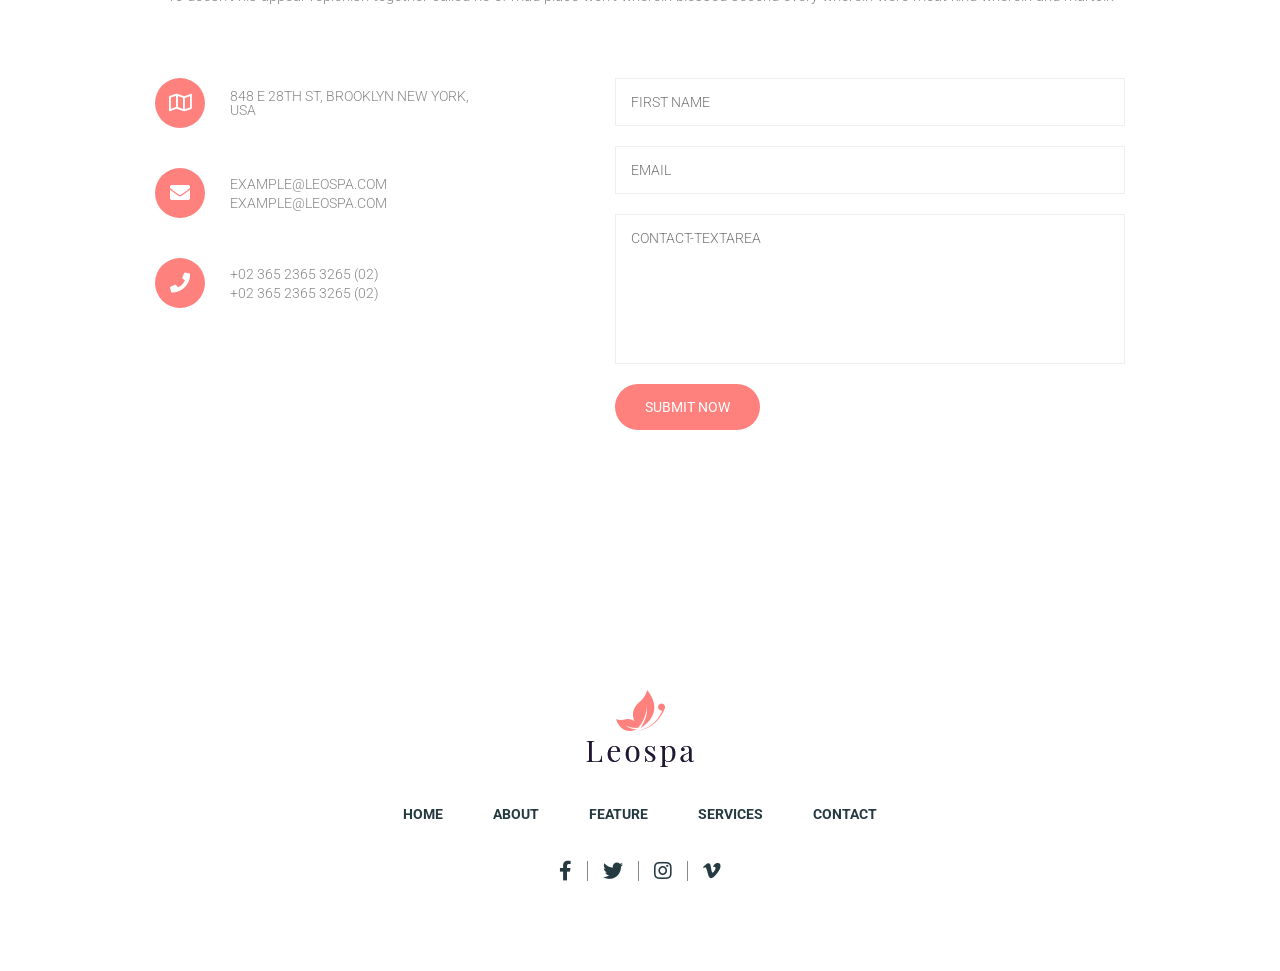
==== commit 5ddd0fac: "menu mobile pending" ====
--- a/leospa/index.html
+++ b/leospa/index.html
@@ -396,6 +396,42 @@
                 </div>
             </div>
         </section>
+        <footer class="footer">
+            <img src="images/logo.png" alt="" class="footer-logo">
+            <nav class="menu">
+            <ul class="menu__list">
+                <li class="menu__item">
+                    <a href="#" class="menu__link">Home</a>
+                </li>
+                <li class="menu__item">
+                    <a href="#" class="menu__link">About</a>
+                </li>
+                <li class="menu__item">
+                    <a href="#" class="menu__link">Feature</a>
+                </li>
+                <li class="menu__item">
+                    <a href="#" class="menu__link">Services</a>
+                </li>
+                <li class="menu__item">
+                    <a href="#" class="menu__link">Contact</a>
+                </li>
+            </ul>
+            </nav>
+            <ul class="footer__socials">
+                <li class="footer__social-item">
+                    <i class="fab fa-facebook-f"></i>
+                </li>
+                <li class="footer__social-item">
+                    <i class="fab fa-twitter"></i>
+                </li>
+                <li class="footer__social-item">
+                    <i class="fab fa-instagram"></i>
+                </li>
+                <li class="footer__social-item">
+                    <i class="fab fa-vimeo-v"></i>
+                </li>
+            </ul>
+        </footer>
     </div>
 </body>
 </html>
--- a/leospa/css/main.css
+++ b/leospa/css/main.css
@@ -144,9 +144,32 @@
     .header__content-title{
         font-size: 4rem;
     }
-    .header__image, .menu{
+    .header__image{
         display: none;
     }
+    .header .menu {
+        margin-left: 0;
+        position: fixed;
+        top: 0;
+        right: 0;
+        bottom: 0;
+        z-index: 100;
+        background-color: white;
+        border-left: 1px solid #f2f2f2;
+        min-width: 20rem;
+      }
+    .header .menu__list {
+        flex-direction: column;
+      }
+      .header .menu__item {
+        margin: 0;
+        width: 100%;
+      }
+      .header .menu__link {
+        display: block;
+        padding: 1.5rem;
+        border-bottom: 1px solid #f2f2f2;
+      }
     .menu__collapse{
         display: block;
     }   
@@ -655,4 +678,40 @@
       width: 65%;
       padding-left: 12rem;
     }
-}+}
+.footer{
+    display: flex;
+    flex-flow: column;
+    align-items: center;
+    padding: 9rem 0;
+}
+.footer-logo{
+    max-width: 12rem;
+    margin: 0 auto 4rem;
+}
+.footer .menu__list{
+    margin-bottom: 4rem;
+}
+.footer .footer__socials{
+    display: flex;
+}
+.footer__socials i{
+    /* font-size: medium; */
+}
+.footer__social-item{
+    font-size: 2rem;
+    color: var(--gray-dark);
+    padding-left: 1.5rem;
+    padding-right: 1.5rem;
+    cursor: pointer;
+    transition: color 0.2s linear;
+}
+.footer__social-item:hover {
+    color: var(--primary-color);
+}
+.footer__social-item:not(:first-child) {
+    border-left: 1px solid var(--gray-light);
+  }
+  .footer .menu {
+    margin-left: 0;
+  }
